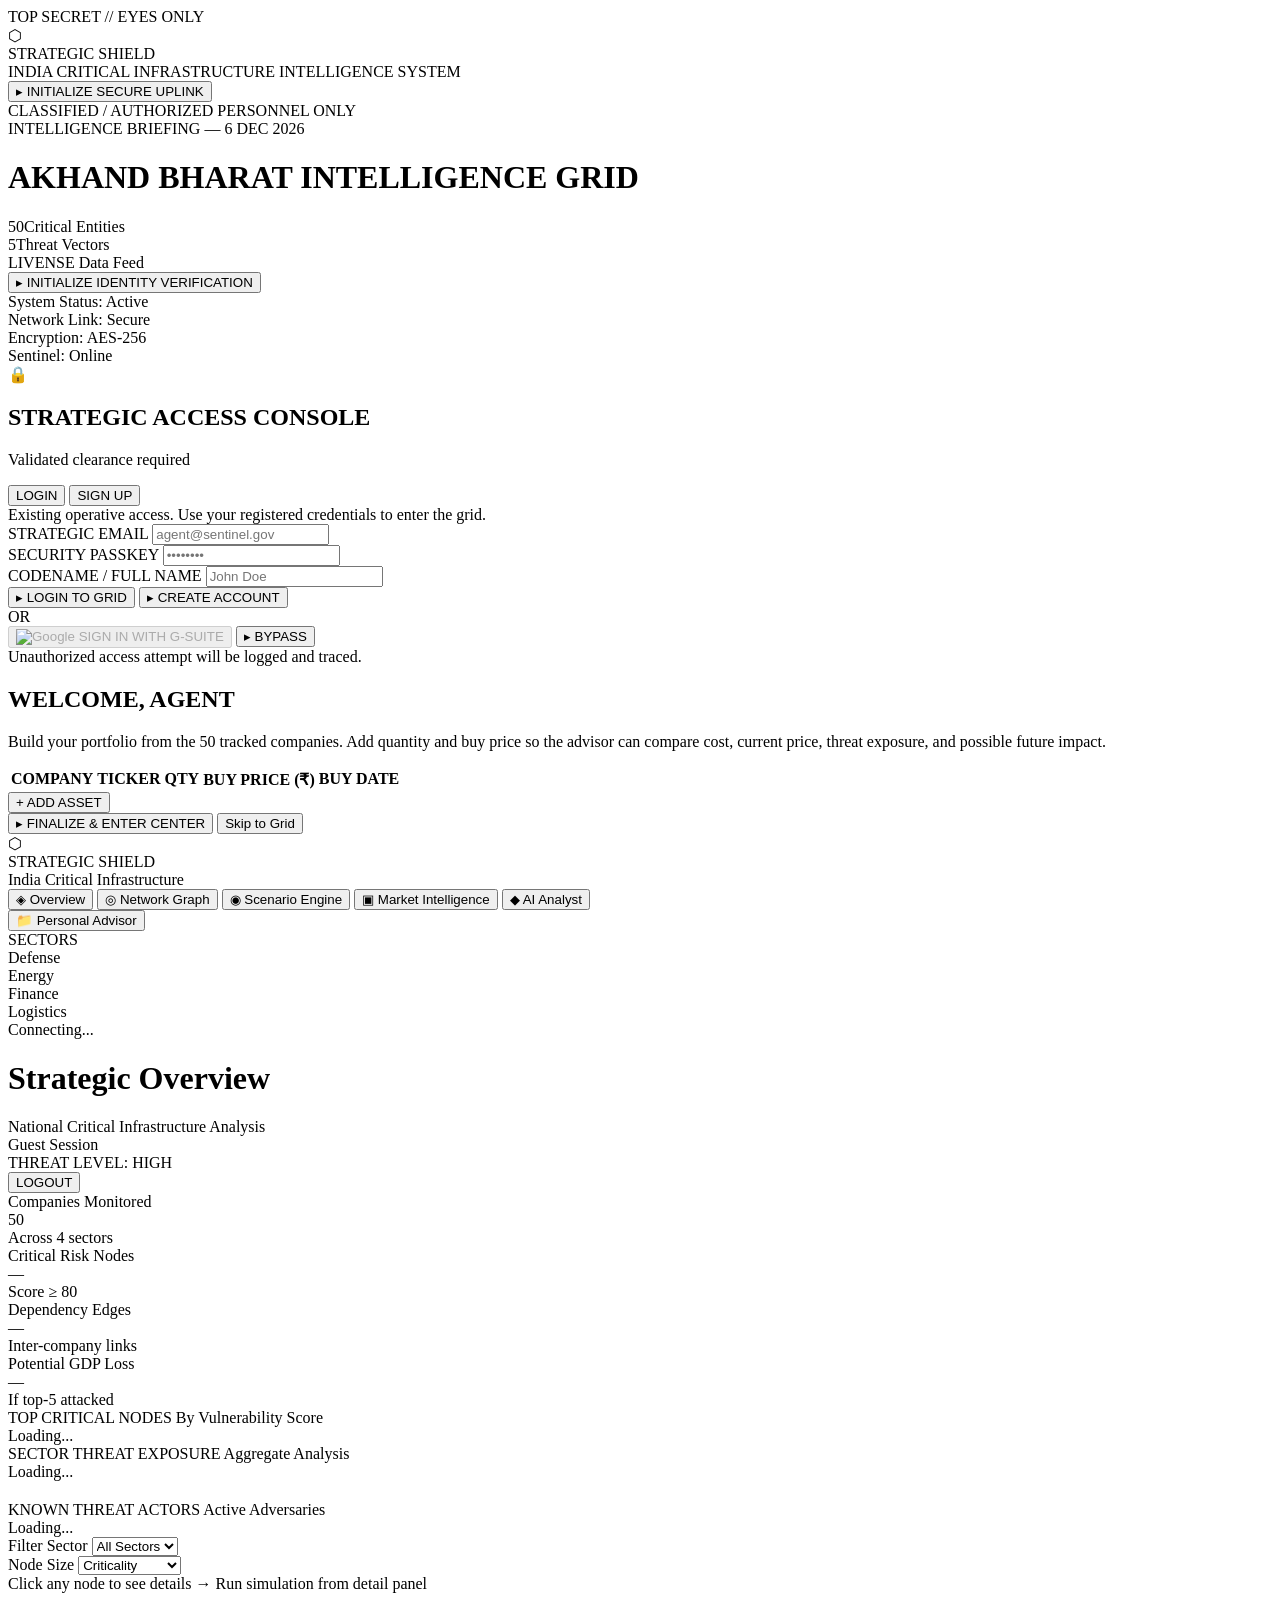
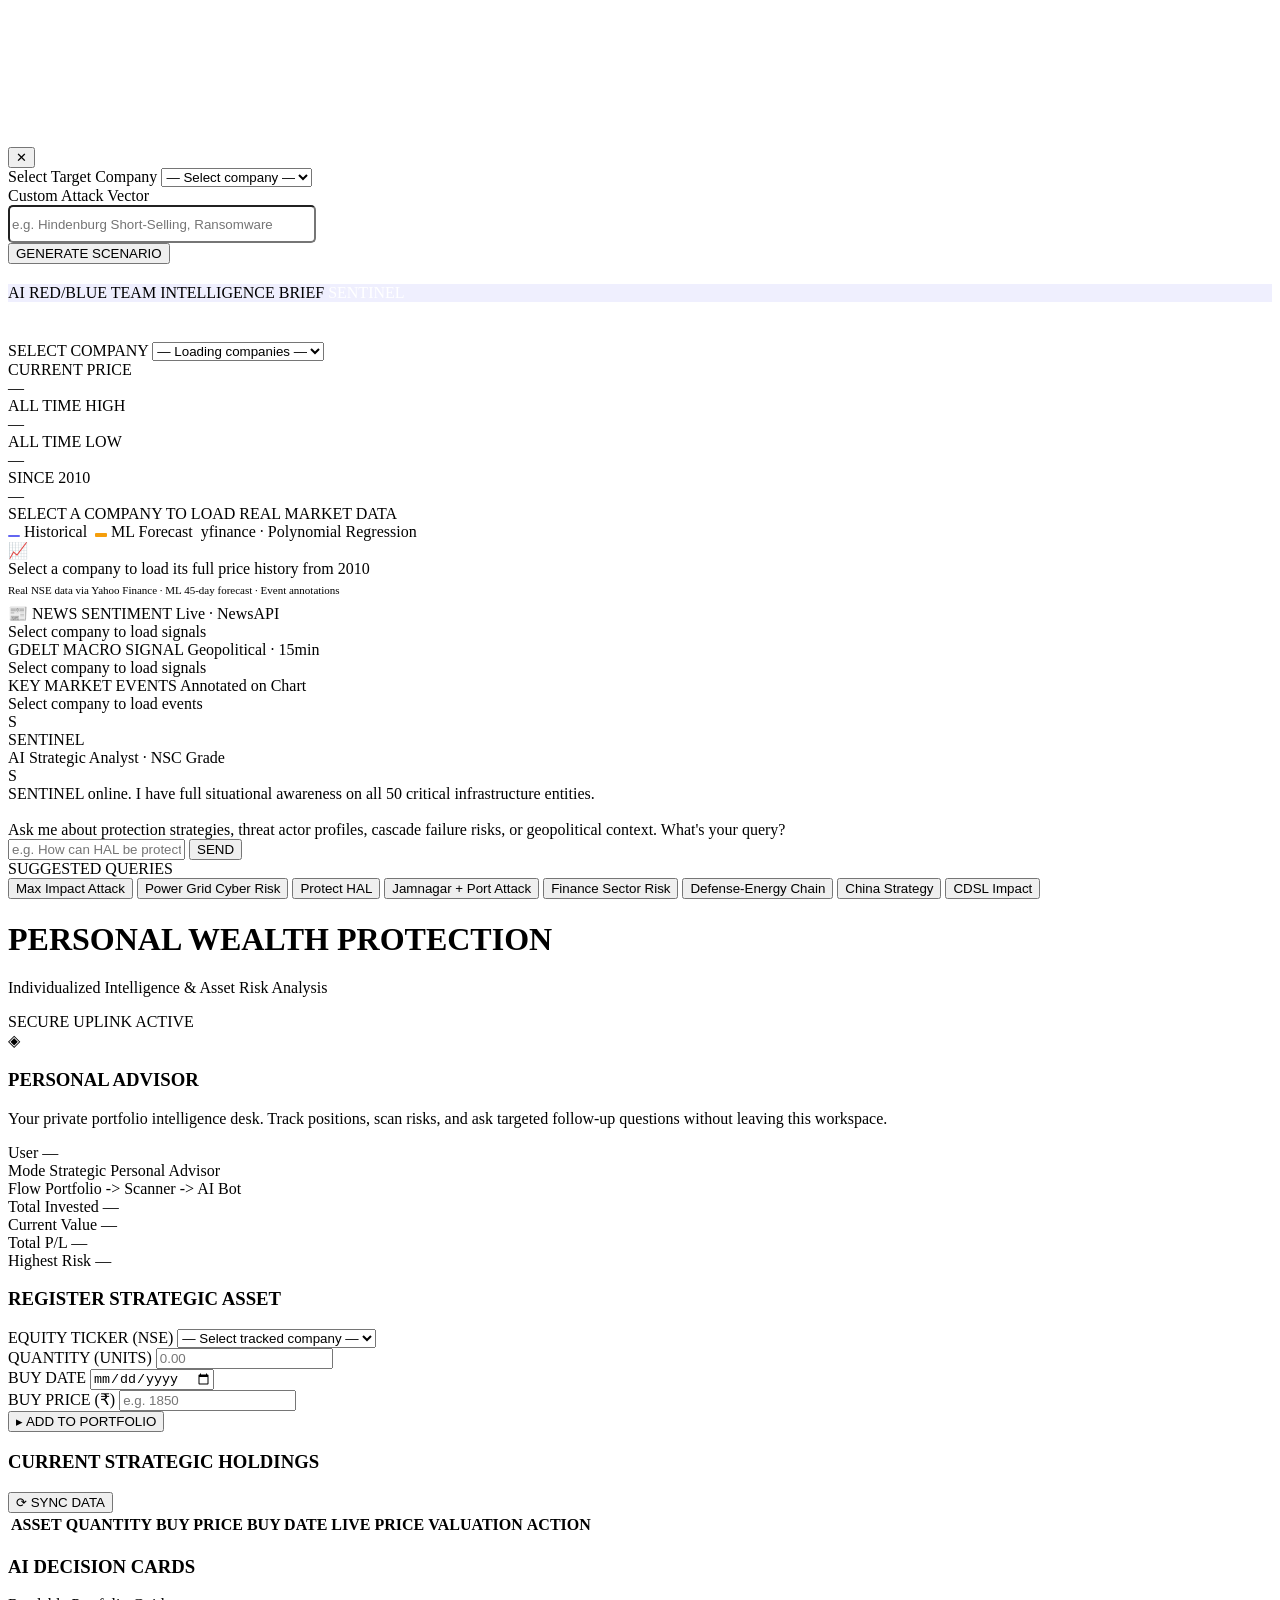
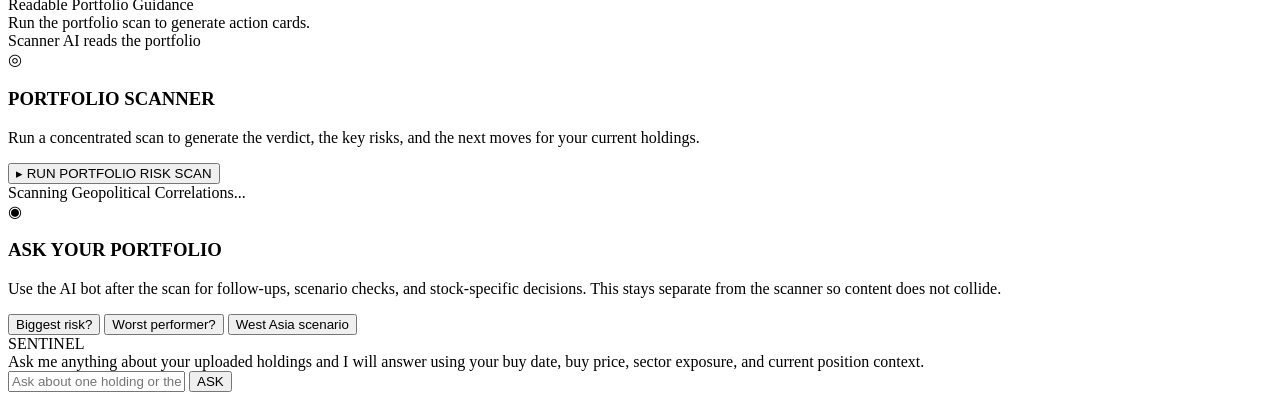
==== frontend/index.html @ 6773f40b "Personal advisor added" ====
<!DOCTYPE html>
<html lang="en">
<head>
  <meta charset="UTF-8" />
  <meta name="viewport" content="width=device-width, initial-scale=1.0" />
  <title>Strategic Shield — India's Critical Infrastructure Protection</title>
  <meta name="description" content="AI/ML platform analyzing India's 50 most critical companies — dependencies, threat vectors, and protection strategies." />
  <link rel="preconnect" href="https://fonts.googleapis.com" />
  <script src="https://d3js.org/d3.v7.min.js"></script>
  <script src="https://cdn.jsdelivr.net/npm/chart.js"></script>
  <script src="https://cdn.jsdelivr.net/npm/chartjs-plugin-annotation@3"></script>
  <script src="https://cdn.jsdelivr.net/npm/marked/marked.min.js"></script>
  <link rel="stylesheet" href="/static/css/style.css?v=2.0" />
  <link rel="stylesheet" href="/static/css/market.css?v=2.0" />
  <style>
    .event-pills { display: flex; flex-wrap: wrap; gap: 6px; padding: 8px 16px 0; }
    .event-pill { font-size: 10px; font-weight: 600; padding: 3px 8px; border-radius: 20px; border: 1px solid; letter-spacing: 0.3px; cursor: default; }
  </style>
</head>
<body class="splash-active">

  <!-- ================= PHASE 1: SPLASH SCREENS ================= -->
  
  <!-- Audio Context -->
  <audio id="bg-music" loop>
    <source src="/static/audio/ambient.mp3" type="audio/mpeg">
  </audio>

  <!-- Splash 1: The Gateway -->
  <div id="splash-1" class="splash-screen active">
    <div class="splash-bg" style="background-image: url('/static/img/secure_uplink.png');"></div>
    <div class="splash-overlay"></div>
    <div class="scanlines"></div>
    <div class="splash-content s1-content">
      <div class="s1-tag">TOP SECRET // EYES ONLY</div>
      <div class="s1-logo">⬡</div>
      <div class="cyber-title">STRATEGIC SHIELD</div>
      <div class="s1-sub">INDIA CRITICAL INFRASTRUCTURE INTELLIGENCE SYSTEM</div>
      <div class="s1-divider"></div>
      <button id="btn-enter" class="cyber-btn">▸ INITIALIZE SECURE UPLINK</button>
      <div class="s1-bottom">CLASSIFIED / AUTHORIZED PERSONNEL ONLY</div>
    </div>
  </div>

  <!-- Splash 2: Detailed Briefing (Akhand Bharat) -->
  <div id="splash-2" class="splash-screen">
    <div class="splash-bg" style="background-image: url('/static/img/akhand_bharat.png');"></div>
    <div class="splash-overlay heavy"></div>
    <div class="scanlines"></div>
    <div class="splash-content s2-content">
      <div class="s2-tag">INTELLIGENCE BRIEFING — <span id="brief-date"></span></div>
      <h1 class="glitch-text" data-text="AKHAND BHARAT INTELLIGENCE GRID">AKHAND BHARAT INTELLIGENCE GRID</h1>
      <div class="s2-divider"></div>
      <p class="typewriter" id="caption-1"></p>
      <p class="typewriter" id="caption-2" style="display:none;"></p>
      <p class="typewriter" id="caption-3" style="display:none;"></p>
      <div class="s2-stats hidden" id="s2-stats">
        <div class="s2-stat"><span class="s2-stat-val">50</span><span class="s2-stat-label">Critical Entities</span></div>
        <div class="s2-stat"><span class="s2-stat-val">5</span><span class="s2-stat-label">Threat Vectors</span></div>
        <div class="s2-stat"><span class="s2-stat-val">LIVE</span><span class="s2-stat-label">NSE Data Feed</span></div>
      </div>
      <button id="btn-to-auth" class="cyber-btn proceed-btn hidden">▸ INITIALIZE IDENTITY VERIFICATION</button>
    </div>
  </div>

  <!-- Splash 3: Strategic Access Console (Auth) -->
  <div id="splash-3" class="splash-screen">
    <div class="splash-bg"></div>
    <div class="splash-overlay auth-overlay"></div>
    <div class="scanlines"></div>
    <div class="splash-content auth-content">
      <div class="auth-box">
        <!-- Decorative Pips -->
        <div class="console-pip pip-tl">System Status: <span>Active</span></div>
        <div class="console-pip pip-tr">Network Link: <span>Secure</span></div>
        <div class="console-pip pip-bl">Encryption: <span>AES-256</span></div>
        <div class="console-pip pip-br">Sentinel: <span>Online</span></div>

        <div class="auth-header">
          <div class="auth-icon">🔒</div>
          <h2 id="auth-title">STRATEGIC ACCESS CONSOLE</h2>
          <p id="auth-subtitle">Validated Clearance Required</p>
        </div>
        
        <div class="auth-tabs">
          <button id="tab-login" class="active" onclick="toggleAuth('login')">LOGIN</button>
          <button id="tab-signup" onclick="toggleAuth('signup')">SIGN UP</button>
        </div>

        <div class="auth-form" id="auth-form-container">
          <div class="auth-mode-banner" id="auth-mode-banner">
            Existing operative access. Use your registered credentials to enter the grid.
          </div>

          <!-- Main Form -->
          <div class="input-group">
            <label>STRATEGIC EMAIL</label>
            <input type="email" id="auth-email" placeholder="agent@sentinel.gov">
          </div>

          <div class="auth-row">
            <div class="input-group">
              <label>SECURITY PASSKEY</label>
              <input type="password" id="auth-pass" placeholder="••••••••">
            </div>
            <div class="input-group hidden" id="name-group">
              <label>CODENAME / FULL NAME</label>
              <input type="text" id="auth-name" placeholder="John Doe">
            </div>
          </div>
          
          <!-- Primary Actions -->
          <div class="auth-actions">
            <button id="btn-verify" class="cyber-btn primary">▸ LOGIN TO GRID</button>
            <button id="btn-signup-console" class="cyber-btn primary hidden">▸ CREATE ACCOUNT</button>
          </div>
          
          <div class="auth-divider">
            <span>OR</span>
          </div>
          
          <!-- Secondary Actions -->
          <div class="auth-actions">
            <button id="btn-google-auth" class="google-btn">
              <img src="https://www.gstatic.com/images/branding/product/1x/gsa_512dp.png" alt="Google" style="width:18px;">
              SIGN IN WITH G-SUITE
            </button>
            <button id="btn-bypass" class="cyber-btn secondary">▸ BYPASS</button>
          </div>

          <div class="auth-status hidden" id="auth-status"></div>
        </div>
        
        <div class="auth-footer">
          Unauthorized access attempt will be logged and traced.
        </div>
      </div>
    </div>
  </div>

  <!-- Splash 4: Strategic Onboarding -->
  <div id="splash-4" class="splash-screen hidden">
    <div class="splash-bg" style="background-color: #05080a;"></div>
    <div class="splash-overlay onboarding-overlay"></div>
    <div class="scanlines"></div>
    <div class="splash-content onboarding-content">
      <div class="onboarding-box">
        <div class="onboarding-header">
          <h2 id="welcome-msg">WELCOME, AGENT</h2>
          <p>Build your portfolio from the 50 tracked companies. Add quantity and buy price so the advisor can compare cost, current price, threat exposure, and possible future impact.</p>
        </div>

        <div class="onboarding-body">
          <div class="onboarding-scroll">
            <table class="onboarding-table">
              <thead>
                <tr>
                  <th>COMPANY</th>
                  <th>TICKER</th>
                  <th>QTY</th>
                  <th>BUY PRICE (₹)</th>
                  <th>BUY DATE</th>
                  <th></th>
                </tr>
              </thead>
              <tbody id="onboarding-rows">
                <!-- Rows will be added via JS -->
              </tbody>
            </table>
          </div>
          <button class="add-row-btn" onclick="addOnboardingRow()">+ ADD ASSET</button>
        </div>

        <div class="onboarding-footer">
          <button id="btn-finish-onboarding" class="cyber-btn primary">▸ FINALIZE & ENTER CENTER</button>
          <button id="btn-skip-onboarding" class="text-link">Skip to Grid</button>
        </div>
      </div>
    </div>
  </div>

  <!-- ================= MAIN APPLICATION ================= -->
  <div id="main-app" class="hidden">
    <!-- Sidebar -->
    <aside class="sidebar">
      <div class="sidebar-brand">
        <div class="brand-icon">⬡</div>
        <div>
        <div class="brand-name">STRATEGIC SHIELD</div>
        <div class="brand-sub">India Critical Infrastructure</div>
      </div>
    </div>

    <nav class="sidebar-nav">
      <button class="nav-item active" data-view="overview">
        <span class="nav-icon">◈</span> Overview
      </button>
      <button class="nav-item" data-view="network">
        <span class="nav-icon">◎</span> Network Graph
      </button>
      <button class="nav-item" data-view="threat-sim">
        <span class="nav-icon">◉</span> Scenario Engine
      </button>
      <button class="nav-item" data-view="risk">
        <span class="nav-icon">▣</span> Market Intelligence
      </button>
      <button class="nav-item" data-view="analyst">
        <span class="nav-icon">◆</span> AI Analyst
      </button>
      <div class="nav-divider"></div>
      <button class="nav-item" data-view="portfolio">
        <span class="nav-icon">📁</span> Personal Advisor
      </button>
    </nav>

    <div class="sidebar-legend">
      <div class="legend-title">SECTORS</div>
      <div class="legend-item"><span class="dot defense"></span> Defense</div>
      <div class="legend-item"><span class="dot energy"></span> Energy</div>
      <div class="legend-item"><span class="dot finance"></span> Finance</div>
      <div class="legend-item"><span class="dot logistics"></span> Logistics</div>
    </div>

    <div class="sidebar-status">
      <div class="status-dot"></div>
      <span id="status-text">Connecting...</span>
    </div>
  </aside>

  <!-- Main Content -->
  <main class="main-content">
    <!-- Header -->
    <header class="top-bar">
      <div class="top-bar-left">
        <h1 id="view-title">Strategic Overview</h1>
        <span id="view-sub">National Critical Infrastructure Analysis</span>
      </div>
      <div class="top-bar-right">
        <div class="session-pill" id="session-pill">Guest Session</div>
        <div class="threat-level" id="threat-level-badge">
          <span class="pulse"></span> THREAT LEVEL: HIGH
        </div>
        <div class="timestamp" id="timestamp"></div>
        <button id="btn-logout" class="logout-btn hidden">LOGOUT</button>
      </div>
    </header>

    <!-- Views -->
    <div id="view-overview" class="view active">
      <!-- Stat Cards -->
      <div class="stat-grid">
        <div class="stat-card">
          <div class="stat-label">Companies Monitored</div>
          <div class="stat-value" id="stat-total">50</div>
          <div class="stat-sub">Across 4 sectors</div>
        </div>
        <div class="stat-card critical">
          <div class="stat-label">Critical Risk Nodes</div>
          <div class="stat-value" id="stat-critical">—</div>
          <div class="stat-sub">Score ≥ 80</div>
        </div>
        <div class="stat-card">
          <div class="stat-label">Dependency Edges</div>
          <div class="stat-value" id="stat-edges">—</div>
          <div class="stat-sub">Inter-company links</div>
        </div>
        <div class="stat-card">
          <div class="stat-label">Potential GDP Loss</div>
          <div class="stat-value" id="stat-gdp">—</div>
          <div class="stat-sub">If top-5 attacked</div>
        </div>
      </div>

      <!-- Two columns: top critical nodes + sector breakdown -->
      <div class="two-col">
        <div class="panel">
          <div class="panel-header">
            <span class="panel-title">TOP CRITICAL NODES</span>
            <span class="panel-tag">By Vulnerability Score</span>
          </div>
          <div class="panel-body" id="top-critical-list">
            <div class="loading">Loading...</div>
          </div>
        </div>
        <div class="panel">
          <div class="panel-header">
            <span class="panel-title">SECTOR THREAT EXPOSURE</span>
            <span class="panel-tag">Aggregate Analysis</span>
          </div>
          <div class="panel-body" id="sector-breakdown">
            <div class="loading">Loading...</div>
          </div>
        </div>
      </div>

      <!-- Threat actors -->
      <div class="panel" style="margin-top:20px">
        <div class="panel-header">
          <span class="panel-title">KNOWN THREAT ACTORS</span>
          <span class="panel-tag">Active Adversaries</span>
        </div>
        <div class="panel-body" id="threat-actors-list">
          <div class="loading">Loading...</div>
        </div>
      </div>
    </div>

    <!-- NETWORK GRAPH VIEW -->
    <div id="view-network" class="view">
      <div class="graph-controls">
        <div class="control-group">
          <label>Filter Sector</label>
          <select id="sector-filter">
            <option value="all">All Sectors</option>
            <option value="defense">Defense</option>
            <option value="energy">Energy</option>
            <option value="finance">Finance</option>
            <option value="logistics">Logistics</option>
          </select>
        </div>
        <div class="control-group">
          <label>Node Size</label>
          <select id="node-size-by">
            <option value="criticality">Criticality</option>
            <option value="vulnerability_score">Vulnerability</option>
            <option value="betweenness">Betweenness</option>
          </select>
        </div>
        <div class="graph-hint">Click any node to see details → Run simulation from detail panel</div>
      </div>
      <div class="graph-container">
        <svg id="network-graph"></svg>
        <div id="node-detail-panel" class="detail-panel hidden">
          <button class="close-panel" id="close-detail">✕</button>
          <div id="detail-content"></div>
        </div>
      </div>
    </div>

    <!-- SCENARIO ENGINE VIEW -->
    <div id="view-threat-sim" class="view">
      <div class="sim-controls">
        <div class="control-group">
          <label>Select Target Company</label>
          <select id="sim-target">
            <option value="">— Select company —</option>
          </select>
        </div>
        <div class="control-group" style="width: 300px;">
          <label>Custom Attack Vector</label>
          <input type="text" id="sim-vector" placeholder="e.g. Hindenburg Short-Selling, Ransomware" class="chat-input" style="width: 100%; border-radius: 5px; height: 32px;" />
        </div>
        <button class="btn-primary" id="run-sim-btn">GENERATE SCENARIO</button>
      </div>
      <div id="sim-results" class="sim-results hidden">
        <div id="sim-summary-cards" class="stat-grid" style="grid-template-columns: repeat(3, 1fr);"></div>
        <div id="sim-panel" class="panel" style="margin-top:20px; border-color: var(--accent); overflow: visible;">
          <div class="panel-header" style="background: rgba(99, 102, 241, 0.1);">
            <span class="panel-title" style="color: var(--accent);">AI RED/BLUE TEAM INTELLIGENCE BRIEF</span>
            <span class="panel-tag" style="background: var(--accent); color: white;">SENTINEL</span>
          </div>
          <div class="panel-body" id="sim-intelligence" style="font-size: 13px; line-height: 1.8; color: var(--text-dim); padding: 20px; max-height: none !important; overflow: visible !important;">
          </div>
        </div>
      </div>
    </div>

    <!-- MARKET INTELLIGENCE VIEW -->
    <div id="view-risk" class="view market-view">
      <!-- Top Controls Bar -->
      <div class="market-controls">
        <div class="control-group">
          <label>SELECT COMPANY</label>
          <select id="market-company-select">
            <option value="">— Loading companies —</option>
          </select>
        </div>
        <div class="market-kpis" id="market-kpis">
          <div class="kpi-item">
            <div class="kpi-label">CURRENT PRICE</div>
            <div class="kpi-value" id="kpi-price">—</div>
          </div>
          <div class="kpi-item">
            <div class="kpi-label">ALL TIME HIGH</div>
            <div class="kpi-value" id="kpi-ath" style="color: var(--low)">—</div>
          </div>
          <div class="kpi-item">
            <div class="kpi-label">ALL TIME LOW</div>
            <div class="kpi-value" id="kpi-atl" style="color: var(--critical)">—</div>
          </div>
          <div class="kpi-item">
            <div class="kpi-label">SINCE 2010</div>
            <div class="kpi-value" id="kpi-growth">—</div>
          </div>
        </div>
      </div>

      <!-- Main Layout: Chart (left) + Signals (right) -->
      <div class="market-layout">
        <!-- Chart Panel -->
        <div class="panel market-chart-panel">
          <div class="panel-header">
            <span class="panel-title" id="chart-title">SELECT A COMPANY TO LOAD REAL MARKET DATA</span>
            <div style="display:flex;gap:8px;align-items:center">
              <span class="chart-legend-item"><span style="background:#6366f1;width:12px;height:2px;display:inline-block;border-radius:1px"></span> Historical</span>
              <span class="chart-legend-item"><span style="background:#f59e0b;width:12px;height:2px;display:inline-block;border-radius:1px;border-top:2px dashed #f59e0b"></span> ML Forecast</span>
              <span class="panel-tag">yfinance · Polynomial Regression</span>
            </div>
          </div>
          <div class="market-chart-body">
            <div id="market-loading" class="market-placeholder">
              <div class="placeholder-icon">📈</div>
              <div>Select a company to load its full price history from 2010</div>
              <div style="font-size:11px;color:var(--text-muted);margin-top:6px">Real NSE data via Yahoo Finance · ML 45-day forecast · Event annotations</div>
            </div>
            <canvas id="marketChart" style="display:none; width:100%; height:100%;"></canvas>
            <!-- Event annotation pills (rendered dynamically) -->
            <div id="event-pills" class="event-pills"></div>
          </div>
        </div>

        <!-- Signals Panel -->
        <div class="signals-panel">
          <!-- Twitter Sentiment -->
          <div class="panel signal-card">
            <div class="panel-header">
              <span class="panel-title">📰 NEWS SENTIMENT</span>
              <span class="panel-tag" id="twitter-tag">Live · NewsAPI</span>
            </div>
            <div class="panel-body" id="twitter-panel">
              <div class="loading">Select company to load signals</div>
            </div>
          </div>

          <!-- GDELT Macro Signal -->
          <div class="panel signal-card">
            <div class="panel-header">
              <span class="panel-title">GDELT MACRO SIGNAL</span>
              <span class="panel-tag">Geopolitical · 15min</span>
            </div>
            <div class="panel-body" id="gdelt-panel">
              <div class="loading">Select company to load signals</div>
            </div>
          </div>

          <!-- Key Events -->
          <div class="panel signal-card">
            <div class="panel-header">
              <span class="panel-title">KEY MARKET EVENTS</span>
              <span class="panel-tag">Annotated on Chart</span>
            </div>
            <div class="panel-body" id="events-panel">
              <div class="loading">Select company to load events</div>
            </div>
          </div>
        </div>
      </div>
    </div>


    <!-- AI ANALYST VIEW -->
    <div id="view-analyst" class="view">
      <div class="analyst-layout">
        <div class="chat-container">
          <div class="chat-header">
            <div class="sentinel-badge">
              <div class="sentinel-icon">S</div>
              <div>
                <div class="sentinel-name">SENTINEL</div>
                <div class="sentinel-role">AI Strategic Analyst · NSC Grade</div>
              </div>
            </div>
          </div>
          <div class="chat-messages" id="chat-messages">
            <div class="msg-sentinel">
              <div class="msg-avatar">S</div>
              <div class="msg-bubble">
                SENTINEL online. I have full situational awareness on all 50 critical infrastructure entities.<br><br>
                Ask me about protection strategies, threat actor profiles, cascade failure risks, or geopolitical context. What's your query?
              </div>
            </div>
          </div>
          <div class="chat-input-row">
            <input type="text" id="chat-input" class="chat-input" placeholder="e.g. How can HAL be protected from Chinese cyber attacks?" />
            <button class="btn-primary" id="send-btn">SEND</button>
          </div>
        </div>
        <div class="quick-queries">
          <div class="qq-title">SUGGESTED QUERIES</div>
          <button class="qq-btn" data-q="Which 3 companies, if attacked simultaneously, would cause maximum damage to India?">Max Impact Attack</button>
          <button class="qq-btn" data-q="What are the cyber vulnerabilities in India's power grid companies?">Power Grid Cyber Risk</button>
          <button class="qq-btn" data-q="How can HAL.NS be protected from Chinese supply-chain attacks?">Protect HAL</button>
          <button class="qq-btn" data-q="What happens if Pakistan simultaneously attacks Reliance Jamnagar and Mumbai Port?">Jamnagar + Port Attack</button>
          <button class="qq-btn" data-q="Which financial companies are most vulnerable to coordinated cyber attacks?">Finance Sector Risk</button>
          <button class="qq-btn" data-q="Explain the defense-energy dependency chain and its strategic weaknesses">Defense-Energy Chain</button>
          <button class="qq-btn" data-q="What is China's most likely attack strategy against India's critical infrastructure?">China Strategy</button>
          <button class="qq-btn" data-q="How does loss of CDSL affect India's economy?">CDSL Impact</button>
        </div>
      </div>
    </div>

    <!-- PERSONAL PORTFOLIO VIEW -->
    <div id="view-portfolio" class="view">
      <div class="portfolio-layout">
        <div class="view-header">
          <div>
            <h1 class="view-title">PERSONAL WEALTH PROTECTION</h1>
            <p class="view-subtitle">Individualized Intelligence & Asset Risk Analysis</p>
          </div>
          <div class="auth-status-chip" id="portfolio-auth-status">
            <span class="pulse-dot"></span> SECURE UPLINK ACTIVE
          </div>
        </div>

        <div class="portfolio-workspace">
          <aside class="portfolio-identity">
            <div class="portfolio-card advisor-identity-card">
              <div class="advisor-header">
                <div class="advisor-icon">◈</div>
                <h3>PERSONAL ADVISOR</h3>
              </div>
              <p class="advisor-side-copy">Your private portfolio intelligence desk. Track positions, scan risks, and ask targeted follow-up questions without leaving this workspace.</p>
              <div class="identity-stat-list">
                <div class="identity-stat">
                  <span class="identity-label">User</span>
                  <span class="identity-value" id="portfolio-user-name">—</span>
                </div>
                <div class="identity-stat">
                  <span class="identity-label">Mode</span>
                  <span class="identity-value">Strategic Personal Advisor</span>
                </div>
                <div class="identity-stat">
                  <span class="identity-label">Flow</span>
                  <span class="identity-value">Portfolio -> Scanner -> AI Bot</span>
                </div>
              </div>
            </div>
          </aside>

          <section class="portfolio-main">
            <div class="portfolio-summary-grid" id="portfolio-summary-grid">
              <div class="summary-tile">
                <span class="summary-label">Total Invested</span>
                <span class="summary-value" id="summary-invested">—</span>
              </div>
              <div class="summary-tile">
                <span class="summary-label">Current Value</span>
                <span class="summary-value" id="summary-current">—</span>
              </div>
              <div class="summary-tile">
                <span class="summary-label">Total P/L</span>
                <span class="summary-value" id="summary-pnl">—</span>
              </div>
              <div class="summary-tile">
                <span class="summary-label">Highest Risk</span>
                <span class="summary-value" id="summary-risk">—</span>
              </div>
            </div>

            <!-- Add Asset Form -->
            <div class="portfolio-card add-asset-card">
              <h3>REGISTER STRATEGIC ASSET</h3>
              <div class="add-asset-form">
                <div class="input-row">
                  <div class="input-group">
                    <label>EQUITY TICKER (NSE)</label>
                    <select id="port-ticker">
                      <option value="">— Select tracked company —</option>
                    </select>
                  </div>
                  <div class="input-group">
                    <label>QUANTITY (UNITS)</label>
                    <input type="number" id="port-qty" placeholder="0.00">
                  </div>
                </div>
                <div class="input-row input-row-single">
                  <div class="input-group">
                    <label>BUY DATE</label>
                    <input type="date" id="port-buy-date">
                  </div>
                </div>
                <div class="input-row input-row-single">
                  <div class="input-group">
                    <label>BUY PRICE (₹)</label>
                    <input type="number" id="port-buy-price" placeholder="e.g. 1850">
                  </div>
                </div>
                <button id="btn-add-to-port" class="cyber-btn primary-small">▸ ADD TO PORTFOLIO</button>
              </div>
            </div>

            <!-- Holdings Table -->
            <div class="portfolio-card holdings-card">
              <div class="card-header">
                <h3>CURRENT STRATEGIC HOLDINGS</h3>
                <button id="btn-refresh-port" class="refresh-link">⟳ SYNC DATA</button>
              </div>
              <div class="holdings-table-wrapper">
                <table id="holdings-table">
                  <thead>
                    <tr>
                      <th>ASSET</th>
                      <th>QUANTITY</th>
                      <th>BUY PRICE</th>
                      <th>BUY DATE</th>
                      <th>LIVE PRICE</th>
                      <th>VALUATION</th>
                      <th>ACTION</th>
                    </tr>
                  </thead>
                  <tbody id="holdings-body">
                    <!-- Dynamic -->
                  </tbody>
                </table>
              </div>
            </div>

            <div class="portfolio-card holdings-card">
              <div class="card-header">
                <h3>AI DECISION CARDS</h3>
                <span class="panel-tag">Readable Portfolio Guidance</span>
              </div>
              <div id="portfolio-decision-cards" class="decision-card-grid">
                <div class="loading">Run the portfolio scan to generate action cards.</div>
              </div>
            </div>
          </section>

          <aside class="portfolio-scanner">
            <div class="advisor-card scanner-card">
              <div class="scanner-topline">
                <span class="summary-label">Scanner</span>
                <span class="panel-tag">AI reads the portfolio</span>
              </div>
              <div class="advisor-header">
                <div class="advisor-icon">◎</div>
                <h3>PORTFOLIO SCANNER</h3>
              </div>
              <p class="advisor-side-copy">Run a concentrated scan to generate the verdict, the key risks, and the next moves for your current holdings.</p>
              <button id="btn-run-advisor" class="cyber-btn advisor-btn">▸ RUN PORTFOLIO RISK SCAN</button>
              <div id="advisor-result-container" class="advisor-results hidden">
                <div class="advisor-loading">
                  <div class="spinner"></div>
                  <span>Scanning Geopolitical Correlations...</span>
                </div>
                <div id="advisor-text" class="advisor-text"></div>
              </div>
            </div>
          </aside>
        </div>

        <div class="portfolio-bot-row">
          <div class="advisor-card portfolio-chat-card">
            <div class="advisor-header">
              <div class="advisor-icon">◉</div>
              <h3>ASK YOUR PORTFOLIO</h3>
            </div>
            <p class="advisor-side-copy">Use the AI bot after the scan for follow-ups, scenario checks, and stock-specific decisions. This stays separate from the scanner so content does not collide.</p>
            <div class="portfolio-chat-quick">
              <button class="portfolio-chat-prompt" data-prompt="Which holding is my biggest risk right now?">Biggest risk?</button>
              <button class="portfolio-chat-prompt" data-prompt="Should I hold or reduce my worst performer?">Worst performer?</button>
              <button class="portfolio-chat-prompt" data-prompt="If West Asia escalates, what changes in this portfolio?">West Asia scenario</button>
            </div>
            <div id="portfolio-chat-messages" class="portfolio-chat-messages">
              <div class="portfolio-chat-msg assistant">
                <div class="portfolio-chat-role">SENTINEL</div>
                <div class="portfolio-chat-bubble">Ask me anything about your uploaded holdings and I will answer using your buy date, buy price, sector exposure, and current position context.</div>
              </div>
            </div>
            <div class="portfolio-chat-input-row">
              <input type="text" id="portfolio-chat-input" class="chat-input" placeholder="Ask about one holding or the whole portfolio">
              <button id="portfolio-chat-send" class="btn-primary">ASK</button>
            </div>
          </div>
        </div>
      </div>
    </div>
  </main>
</div>

  <!-- =========================================================
       PHASE 1: ISOLATED SPLASH LOGIC
       This runs in its own script tag so it is NEVER blocked by
       errors in main.js, graph.js, chat.js, or market.js.
  ========================================================= -->
  <script>
  (function() {
    "use strict";

    // Set date in briefing screen
    var now = new Date();
    var months = ['JAN','FEB','MAR','APR','MAY','JUN','JUL','AUG','SEP','OCT','NOV','DEC'];
    var dateStr = now.getDate() + ' ' + months[now.getMonth()] + ' ' + now.getFullYear();
    var briefDate = document.getElementById('brief-date');
    if (briefDate) briefDate.textContent = dateStr;
    var hasSavedSession = !!localStorage.getItem('sentinel_token') ||
      localStorage.getItem('sentinel_guest') === 'true' ||
      new URLSearchParams(window.location.search).has('auth_token');

    // Fade in Screen 1
    var s1 = document.getElementById('splash-1');
    if (hasSavedSession && s1) {
      s1.classList.remove('active');
      s1.style.display = 'none';
    }
    if (!hasSavedSession) {
      setTimeout(function() { if (s1) s1.classList.add('active'); }, 80);
    }

    function typeWriter(elementId, text, speed, callback) {
      var i = 0;
      var el = document.getElementById(elementId);
      if (!el) { if (callback) callback(); return; }
      el.textContent = '';
      function tick() {
        if (i < text.length) {
          el.textContent += text[i];
          i++;
          setTimeout(tick, speed);
        } else if (callback) {
          setTimeout(callback, 400);
        }
      }
      tick();
    }

    // ENTER button
    var btnEnter = document.getElementById('btn-enter');
    if (btnEnter) {
      btnEnter.addEventListener('click', function() {
        var s2 = document.getElementById('splash-2');

        // Fade out Screen 1
        s1.classList.remove('active');
        s1.classList.add('fade-out');

        // Try audio
        if (window.sentinelAudio) {
          window.sentinelAudio.init();
          window.sentinelAudio.startAmbient();
          window.sentinelAudio.playTactical(600, 0.2);
        }
        
        var music = document.getElementById('bg-music');
        if (music) { music.volume = 0.45; music.play().catch(function(){}); }

        setTimeout(function() {
          s1.style.display = 'none';
          if (s2) s2.classList.add('active');

          var captions = [
            "Monitoring 50 critical entities across Defense, Energy, Finance, and Logistics.",
            "Real-time NSE data feeds. Live geopolitical threat mapping. AI scenario simulation.",
            "SENTINEL — AI Analyst with full 2026 situational awareness — standing by."
          ];

          setTimeout(function() {
            typeWriter('caption-1', captions[0], 32, function() {
              var c2 = document.getElementById('caption-2');
              if (c2) c2.style.display = 'block';
              typeWriter('caption-2', captions[1], 32, function() {
                var c3 = document.getElementById('caption-3');
                if (c3) c3.style.display = 'block';
                typeWriter('caption-3', captions[2], 32, function() {
                  var stats = document.getElementById('s2-stats');
                  if (stats) stats.classList.remove('hidden');
                  setTimeout(function() {
                    var btnToAuth = document.getElementById('btn-to-auth');
                    if (btnToAuth) btnToAuth.classList.remove('hidden');
                  }, 500);
                });
              });
            });
          }, 500);
        }, 900);
      });
    }

    // TO AUTH button (from Screen 2)
    var btnToAuth = document.getElementById('btn-to-auth');
    if (btnToAuth) {
      btnToAuth.addEventListener('click', function() {
        var s2 = document.getElementById('splash-2');
        var s3 = document.getElementById('splash-3');
        if (s2) s2.classList.remove('active');
        if (s2) s2.classList.add('fade-out');
        setTimeout(function() {
          if (s2) s2.style.display = 'none';
          if (s3) s3.classList.add('active');
        }, 1000);
      });
    }

    (function() {
      // STATE
      var isSignup = false;
      var authInFlight = false;

      // SELECTORS
      var splash3 = document.getElementById('splash-3');
      var splash4 = document.getElementById('splash-4');
      var mainApp = document.getElementById('main-app');
      var btnVerify = document.getElementById('btn-verify');
      var btnSignupConsole = document.getElementById('btn-signup-console');
      var btnGoogle = document.getElementById('btn-google-auth');
      var btnBypass = document.getElementById('btn-bypass');
      var onboardingBody = document.getElementById('onboarding-rows');
      var authStatus = document.getElementById('auth-status');
      var authModeBanner = document.getElementById('auth-mode-banner');
      var authSubtitle = document.getElementById('auth-subtitle');
      var nameGroup = document.getElementById('name-group');
      var onboardingCompanies = [];
      var authInputs = [
        document.getElementById('auth-email'),
        document.getElementById('auth-pass'),
        document.getElementById('auth-name')
      ];

      function hideIntroSplashes() {
        ['splash-1', 'splash-2', 'splash-3'].forEach(function(id) {
          var el = document.getElementById(id);
          if (!el) return;
          el.classList.remove('active', 'fade-out');
          el.style.display = 'none';
        });
      }

      function setAuthStatus(message, kind) {
        if (!authStatus) return;
        if (!message) {
          authStatus.classList.add('hidden');
          authStatus.textContent = '';
          authStatus.dataset.kind = '';
          return;
        }
        authStatus.textContent = message;
        authStatus.dataset.kind = kind || 'info';
        authStatus.classList.remove('hidden');
      }

      function setAuthBusy(busy, label) {
        authInFlight = busy;
        [btnVerify, btnSignupConsole, btnGoogle, btnBypass].forEach(function(btn) {
          if (btn) btn.disabled = busy;
        });
        if (btnVerify && !isSignup) btnVerify.textContent = busy ? (label || 'VERIFYING...') : '▸ LOGIN TO GRID';
        if (btnSignupConsole && isSignup) btnSignupConsole.textContent = busy ? (label || 'REGISTERING...') : '▸ CREATE ACCOUNT';
      }

      function resetAuthFields() {
        authInputs.forEach(function(input) {
          if (input) input.classList.remove('field-error');
        });
      }

      function markFieldError(input) {
        if (input) input.classList.add('field-error');
      }

      async function parseAuthResponse(res) {
        var contentType = res.headers.get('content-type') || '';
        if (contentType.indexOf('application/json') !== -1) {
          return await res.json();
        }
        return { detail: await res.text() };
      }

      async function ensureOnboardingCompanies() {
        if (onboardingCompanies.length) return onboardingCompanies;
        var res = await fetch('/api/companies');
        var data = await parseAuthResponse(res);
        onboardingCompanies = (data.companies || []).slice().sort(function(a, b) {
          return a.name.localeCompare(b.name);
        });
        return onboardingCompanies;
      }

      function getOnboardingSelectOptions() {
        return onboardingCompanies.map(function(company) {
          return '<option value="' + company.ticker + '" data-name="' + company.name + '" data-sector="' + company.sector + '">' +
            company.name + ' (' + company.ticker + ')' +
          '</option>';
        }).join('');
      }

      function syncTickerPreview(row) {
        var select = row.querySelector('.onboard-company');
        var tickerPreview = row.querySelector('.onboard-ticker-preview');
        if (!select || !tickerPreview) return;
        tickerPreview.textContent = select.value || '—';
      }

      function updateAccessVisibility() {
        var portfolioNav = document.querySelector('.nav-item[data-view="portfolio"]');
        var loggedIn = !!localStorage.getItem('sentinel_token');
        if (portfolioNav) {
          portfolioNav.classList.toggle('hidden', !loggedIn);
        }
      }

      function setAuthMode(mode) {
        isSignup = (mode === 'signup');
        document.getElementById('tab-login').classList.toggle('active', !isSignup);
        document.getElementById('tab-signup').classList.toggle('active', isSignup);
        btnVerify.classList.toggle('hidden', isSignup);
        btnSignupConsole.classList.toggle('hidden', !isSignup);
        nameGroup.classList.toggle('hidden', !isSignup);
        authSubtitle.innerText = isSignup ? 'Register clearance before entering the strategic grid' : 'Validated clearance required';
        document.getElementById('auth-title').innerText = isSignup ? 'NEW CLEARANCE REGISTRATION' : 'STRATEGIC ACCESS CONSOLE';
        authModeBanner.innerText = isSignup
          ? 'Create your operator identity first. Your codename is used in the personal advisor and onboarding flow.'
          : 'Existing operative access. Use your registered credentials to enter the grid.';
        document.getElementById('auth-pass').placeholder = isSignup ? 'Create a secure passkey' : '••••••••';
        setAuthStatus('');
        resetAuthFields();
      }

      // UI HELPERS
      window.toggleAuth = function(mode) {
        setAuthMode(mode);
      };

      // AUTH ACTIONS
      async function handleAuth(signupMode) {
        if (authInFlight) return;
        var email = document.getElementById('auth-email').value;
        var pass = document.getElementById('auth-pass').value;
        var name = document.getElementById('auth-name').value;
        resetAuthFields();
        setAuthStatus('');

        if (!email) {
          markFieldError(document.getElementById('auth-email'));
          setAuthStatus('Strategic email is required.', 'error');
          return;
        }

        if (!pass) {
          markFieldError(document.getElementById('auth-pass'));
          setAuthStatus('Security passkey is required.', 'error');
          return;
        }

        if (signupMode && !name.trim()) {
          markFieldError(document.getElementById('auth-name'));
          setAuthStatus('Full name or codename is required for signup.', 'error');
          return;
        }

        var url = signupMode ? '/api/auth/signup' : '/api/auth/login';
        var headers = { 'Content-Type': signupMode ? 'application/json' : 'application/x-www-form-urlencoded' };
        var body = signupMode ? 
          JSON.stringify({ email: email.trim(), password: pass, full_name: name.trim() }) :
          new URLSearchParams({ username: email, password: pass });

        try {
          setAuthBusy(true, signupMode ? 'REGISTERING...' : 'VERIFYING...');
          var res = await fetch(url, { method: 'POST', headers: headers, body: body });
          var data = await parseAuthResponse(res);
          if (data.access_token) {
            localStorage.setItem('sentinel_token', data.access_token);
            localStorage.removeItem('sentinel_guest');
            localStorage.setItem('sentinel_user_name', (name || email.split('@')[0]).trim());
            setAuthStatus(signupMode ? 'Clearance created. Initializing onboarding...' : 'Identity verified. Initializing onboarding...', 'success');
            if (signupMode) {
              localStorage.removeItem('sentinel_onboarding_complete');
              showOnboarding((name || email.split('@')[0]).trim());
            } else {
              if (localStorage.getItem('sentinel_onboarding_complete') === 'true') {
                enterMainApp();
              } else {
                showOnboarding((name || email.split('@')[0]).trim());
              }
            }
          } else {
            setAuthStatus(data.detail || 'Access denied.', 'error');
          }
        } catch (e) {
          setAuthStatus('Uplink failure. Please retry in a few seconds.', 'error');
        } finally {
          setAuthBusy(false);
        }
      }

      btnVerify.addEventListener('click', function() { handleAuth(false); });
      if (btnSignupConsole) {
        btnSignupConsole.addEventListener('click', function() { handleAuth(true); });
      }

      if (btnGoogle) {
          btnGoogle.addEventListener('click', function() {
            if (authInFlight) return;
            if (btnGoogle.disabled) {
              setAuthStatus('Google sign-in is not configured on this system yet.', 'info');
              return;
            }
            window.location.href = '/api/auth/google/login'; 
          });
      }

      btnBypass.addEventListener('click', function() {
        localStorage.setItem('sentinel_guest', 'true');
        localStorage.removeItem('sentinel_token');
        localStorage.removeItem('sentinel_onboarding_complete');
        localStorage.setItem('sentinel_user_name', 'Guest');
        enterMainApp();
      });

      // ONBOARDING LOGIC
      async function showOnboarding(name) {
        hideIntroSplashes();
        document.getElementById('welcome-msg').innerText = 'WELCOME, ' + name.toUpperCase();
        onboardingBody.innerHTML = '';
        try {
          await ensureOnboardingCompanies();
        } catch (err) {
          setAuthStatus('Failed to load tracked companies for onboarding.', 'error');
          return;
        }
        if (splash3) {
            splash3.classList.remove('active');
            splash3.classList.add('fade-out');
        }
        // Match the 1.2s transition in CSS
        setTimeout(function() {
          if (splash3) splash3.style.display = 'none';
          if (splash4) {
              splash4.classList.remove('hidden');
              splash4.style.display = 'flex'; // Force display flex for splash screen
              setTimeout(() => splash4.classList.add('active'), 10);
              addOnboardingRow();
          }
        }, 1200);
      }

      window.addOnboardingRow = function() {
        var tr = document.createElement('tr');
        tr.innerHTML = '<td><select class="onboard-company"><option value="">Select company</option>' + getOnboardingSelectOptions() + '</select></td>' +
                     '<td class="onboard-ticker-preview">—</td>' +
                     '<td><input type="number" placeholder="10" class="onboard-qty"></td>' +
                     '<td><input type="number" placeholder="2500" class="onboard-price"></td>' +
                     '<td><input type="date" class="onboard-date"></td>' +
                     '<td><button class="remove-row" onclick="this.parentElement.parentElement.remove()">✕</button></td>';
        var select = tr.querySelector('.onboard-company');
        if (select) {
          select.addEventListener('change', function() {
            syncTickerPreview(tr);
          });
        }
        onboardingBody.appendChild(tr);
      };

      document.getElementById('btn-finish-onboarding').addEventListener('click', async function() {
        var rows = document.querySelectorAll('#onboarding-rows tr');
        var items = [];
        rows.forEach(function(r) {
          var ticker = r.querySelector('.onboard-company').value;
          var qty = r.querySelector('.onboard-qty').value;
          var price = r.querySelector('.onboard-price').value;
          var buyDate = r.querySelector('.onboard-date').value;
          if (ticker && qty) {
            items.push({
              ticker: ticker,
              quantity: parseFloat(qty),
              purchase_price: parseFloat(price) || 0,
              purchase_date: buyDate || null
            });
          }
        });

        if (items.length > 0 && localStorage.getItem('sentinel_token')) {
          await fetch('/api/portfolio/bulk', {
            method: 'POST',
            headers: { 
              'Authorization': 'Bearer ' + localStorage.getItem('sentinel_token'),
              'Content-Type': 'application/json'
            },
            body: JSON.stringify(items)
          });
        }
        localStorage.setItem('sentinel_onboarding_complete', 'true');
        enterMainApp();
      });

      document.getElementById('btn-skip-onboarding').addEventListener('click', function() {
        localStorage.setItem('sentinel_onboarding_complete', 'true');
        enterMainApp();
      });

      function enterMainApp() {
        hideIntroSplashes();
        if (splash4) {
            splash4.classList.remove('active');
            splash4.classList.add('fade-out');
        }
        setTimeout(function() {
          if (splash4) splash4.style.display = 'none';
          if (mainApp) {
              mainApp.classList.remove('hidden');
              mainApp.style.opacity = '1'; // Ensure visible
          }
          document.body.classList.remove('splash-active');
          updateSessionUI();
          updateAccessVisibility();
          
          // Trigger the app initialization and initial view
          if (window.SENTINEL_INIT) {
              window.SENTINEL_INIT();
          } else if (typeof init === 'function') {
              init().then(() => {
                  if (window.SENTINEL_INIT) window.SENTINEL_INIT();
              });
          }
        }, 1200);
      }

      async function restoreExistingSession() {
        var params = new URLSearchParams(window.location.search);
        var queryToken = params.get('auth_token');
        var queryName = params.get('auth_name');
        var storedToken = localStorage.getItem('sentinel_token');
        var isGuestSession = localStorage.getItem('sentinel_guest') === 'true';

        if (isGuestSession && !queryToken && !storedToken) {
          enterMainApp();
          return;
        }

        var activeToken = queryToken || storedToken;
        if (!activeToken) return;

        localStorage.setItem('sentinel_token', activeToken);
        localStorage.removeItem('sentinel_guest');
        if (queryName) localStorage.setItem('sentinel_user_name', queryName);
        if (queryToken) {
          window.history.replaceState({}, document.title, window.location.pathname);
        }

        try {
          var res = await fetch('/api/auth/me', {
            headers: { 'Authorization': 'Bearer ' + activeToken }
          });

          if (!res.ok) throw new Error('Session expired');
          var profile = await res.json();
          localStorage.setItem('sentinel_user_name', profile.full_name || profile.email);
          if (localStorage.getItem('sentinel_onboarding_complete') === 'true') {
            enterMainApp();
          } else {
            showOnboarding(profile.full_name || profile.email.split('@')[0]);
          }
        } catch (err) {
          localStorage.removeItem('sentinel_token');
          localStorage.removeItem('sentinel_user_name');
          localStorage.removeItem('sentinel_onboarding_complete');
          localStorage.removeItem('sentinel_guest');
          setAuthStatus('Session expired. Log in again to continue.', 'error');
        }
      }

      async function syncGoogleAuthState() {
        if (!btnGoogle) return;
        try {
          var res = await fetch('/api/auth/google/status');
          var data = await parseAuthResponse(res);
          if (!res.ok || !data.enabled) {
            btnGoogle.disabled = true;
            btnGoogle.title = 'Google sign-in is not configured yet';
          }
        } catch (err) {
          btnGoogle.disabled = true;
          btnGoogle.title = 'Google sign-in is unavailable right now';
        }
      }

      function updateSessionUI() {
        var logoutBtn = document.getElementById('btn-logout');
        var sessionPill = document.getElementById('session-pill');
        var userName = localStorage.getItem('sentinel_user_name') || 'Guest';
        var loggedIn = !!localStorage.getItem('sentinel_token');
        if (sessionPill) {
          sessionPill.textContent = loggedIn ? ('Agent: ' + userName) : 'Guest Session';
        }
        if (logoutBtn) {
          logoutBtn.classList.toggle('hidden', !loggedIn && !localStorage.getItem('sentinel_guest'));
        }
        updateAccessVisibility();
      }

      var logoutBtn = document.getElementById('btn-logout');
      if (logoutBtn) {
        logoutBtn.addEventListener('click', function() {
          localStorage.removeItem('sentinel_token');
          localStorage.removeItem('sentinel_guest');
          localStorage.removeItem('sentinel_user_name');
          localStorage.removeItem('sentinel_onboarding_complete');
          window.location.href = '/';
        });
      }

      authInputs.forEach(function(input) {
        if (!input) return;
        input.addEventListener('keydown', function(event) {
          if (event.key === 'Enter') handleAuth(isSignup);
        });
        input.addEventListener('input', function() {
          input.classList.remove('field-error');
          if (authStatus && authStatus.dataset.kind === 'error') {
            setAuthStatus('');
          }
        });
      });

      setAuthMode('login');
      updateSessionUI();
      syncGoogleAuthState();
      restoreExistingSession();
    })();
  })();
  </script>

  <script src="/static/js/audio.js?v=2.0"></script>
  <script src="/static/js/main.js?v=2.0"></script>
  <script src="/static/js/graph.js?v=2.0"></script>
  <script src="/static/js/chat.js?v=2.0"></script>
  <script src="/static/js/market.js?v=2.0"></script>
</body>
</html>
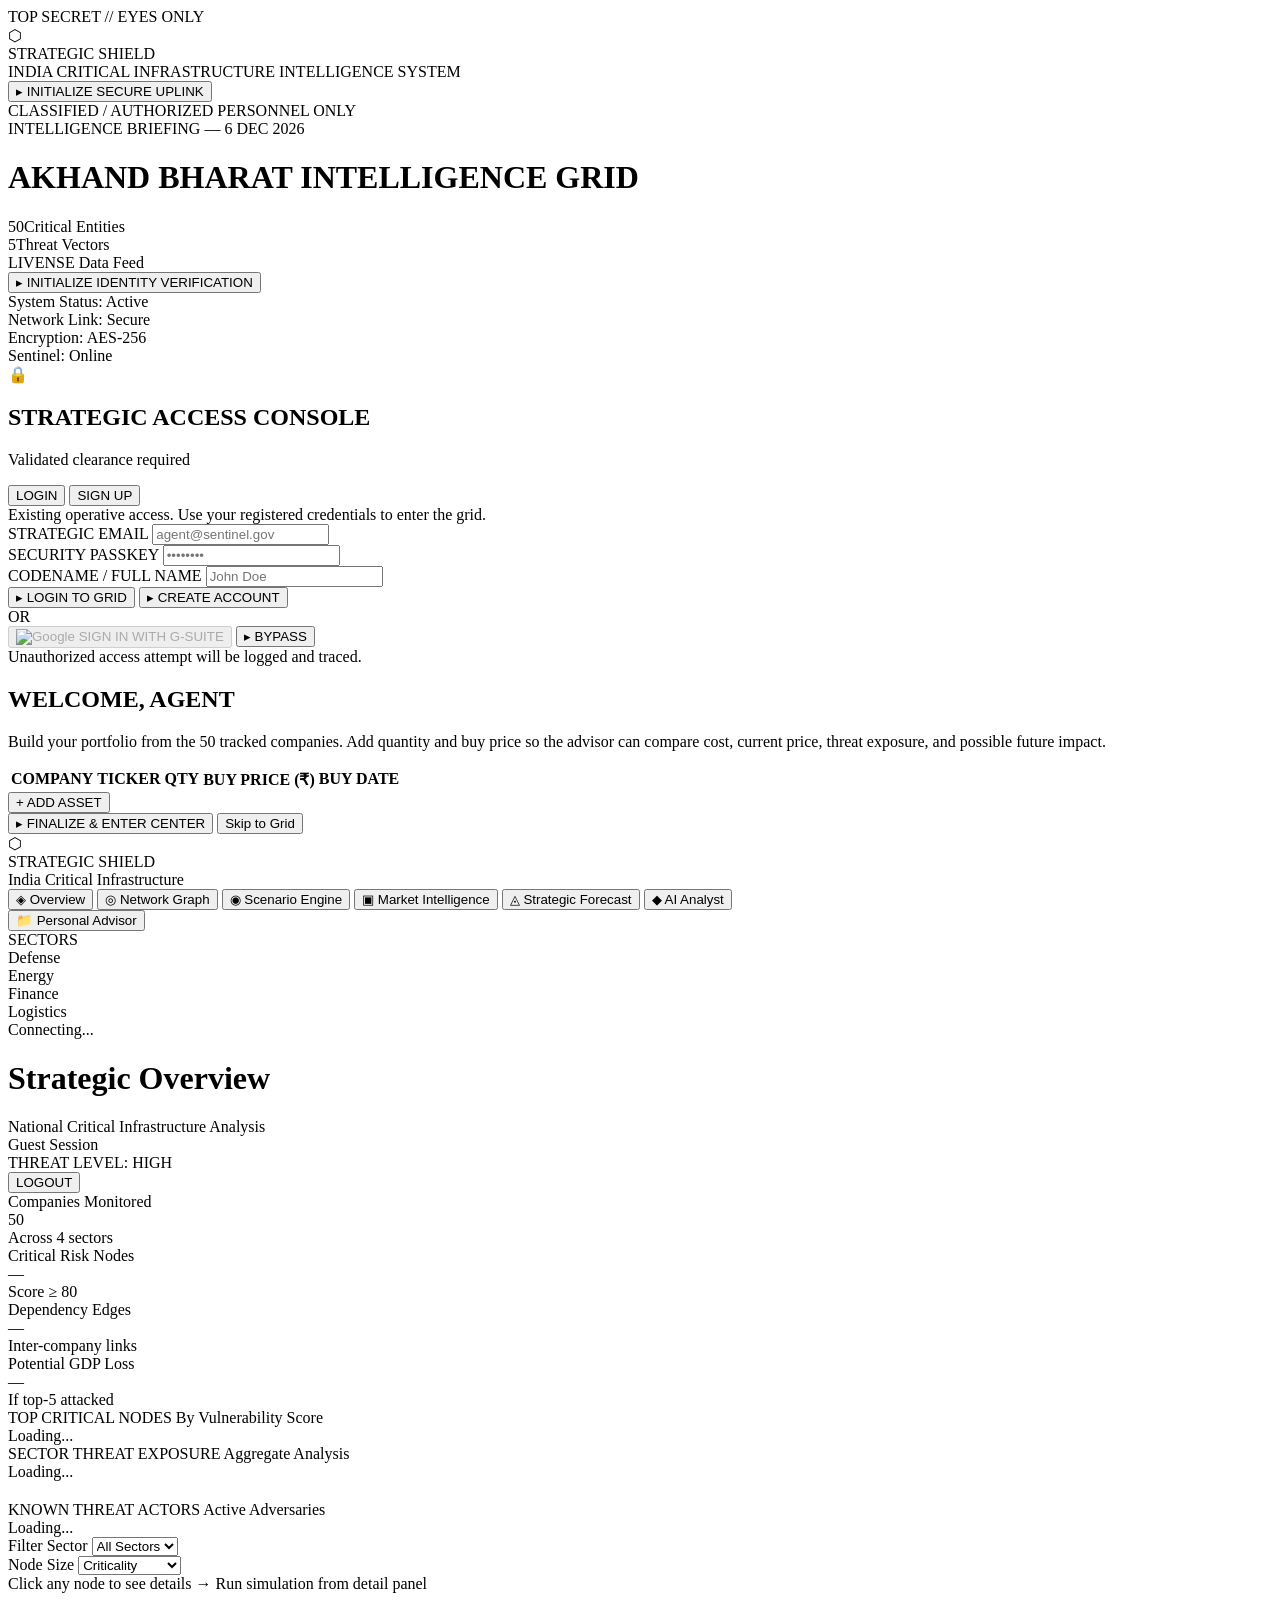
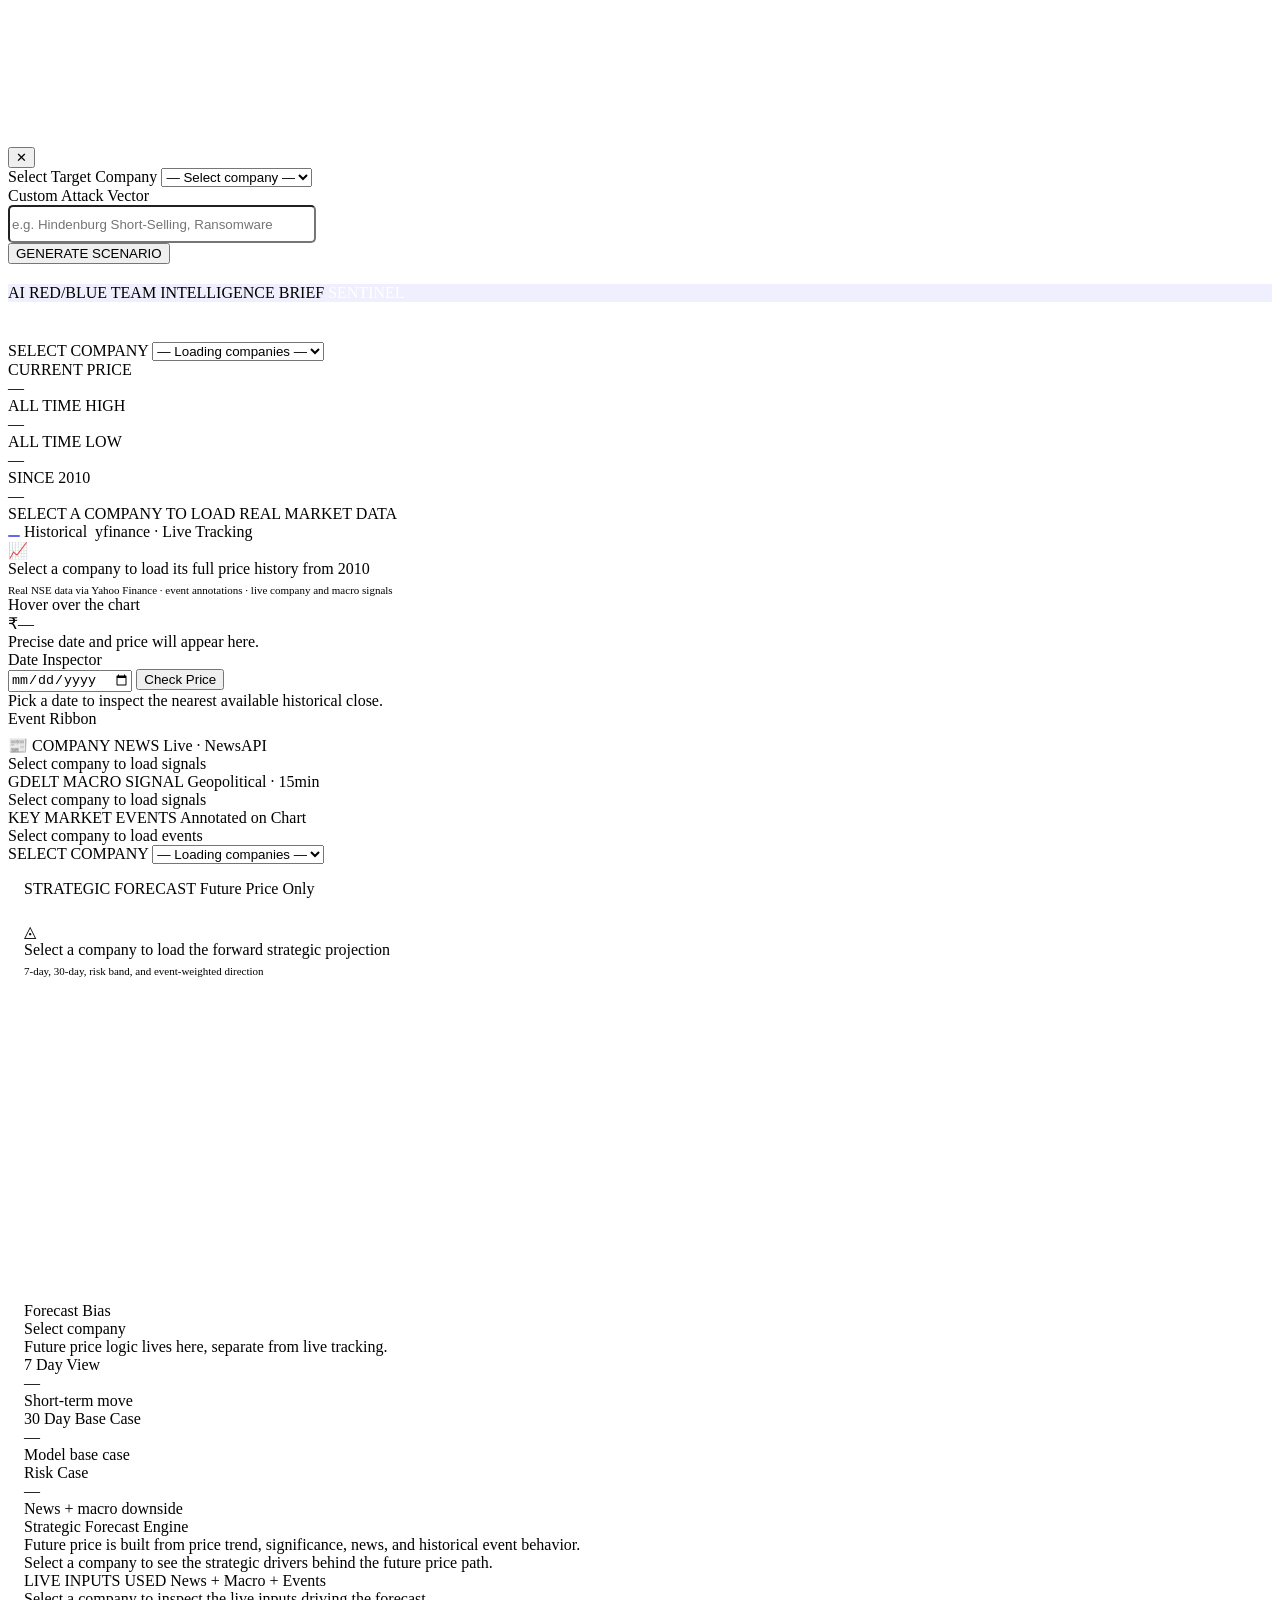
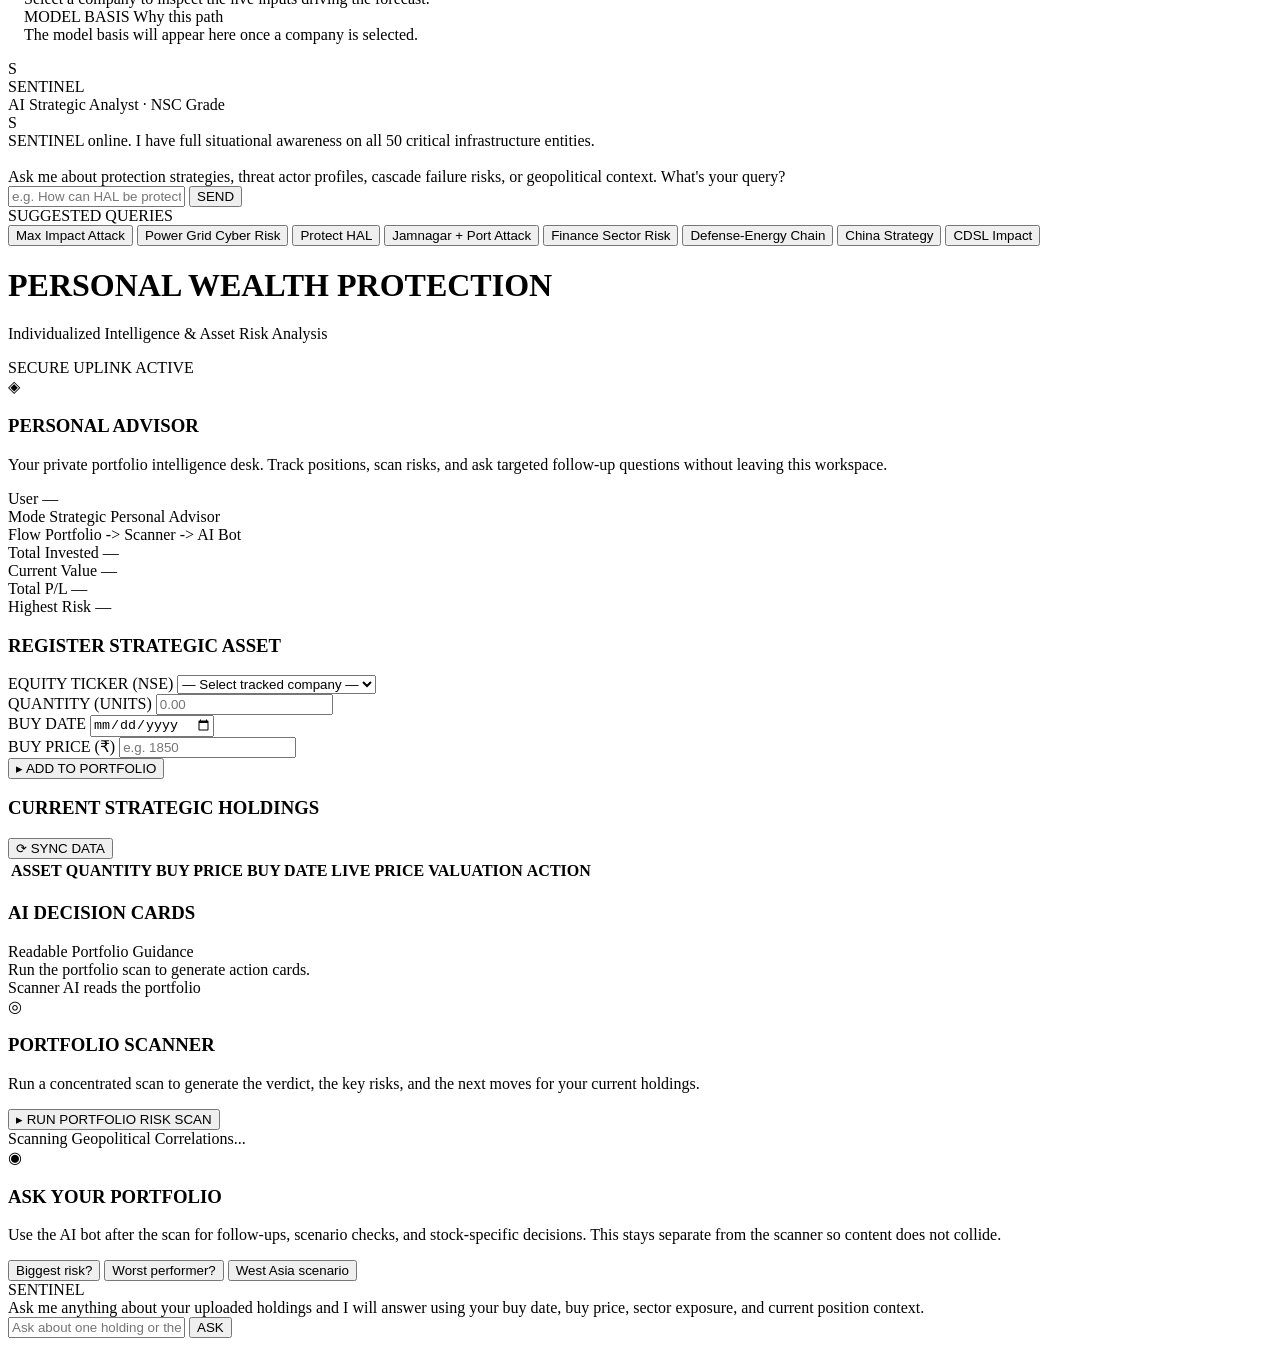
==== commit 6a297f5e: "forecast ml done" ====
--- a/frontend/index.html
+++ b/frontend/index.html
@@ -5,13 +5,17 @@
   <meta name="viewport" content="width=device-width, initial-scale=1.0" />
   <title>Strategic Shield — India's Critical Infrastructure Protection</title>
   <meta name="description" content="AI/ML platform analyzing India's 50 most critical companies — dependencies, threat vectors, and protection strategies." />
+  <meta name="theme-color" content="#08111f" />
+  <link rel="icon" type="image/svg+xml" href="/static/img/favicon.svg" />
+  <link rel="shortcut icon" href="/static/img/favicon.svg" />
+  <link rel="apple-touch-icon" href="/static/img/favicon.svg" />
   <link rel="preconnect" href="https://fonts.googleapis.com" />
   <script src="https://d3js.org/d3.v7.min.js"></script>
   <script src="https://cdn.jsdelivr.net/npm/chart.js"></script>
   <script src="https://cdn.jsdelivr.net/npm/chartjs-plugin-annotation@3"></script>
   <script src="https://cdn.jsdelivr.net/npm/marked/marked.min.js"></script>
   <link rel="stylesheet" href="/static/css/style.css?v=2.0" />
-  <link rel="stylesheet" href="/static/css/market.css?v=2.0" />
+  <link rel="stylesheet" href="/static/css/market.css?v=2.1" />
   <style>
     .event-pills { display: flex; flex-wrap: wrap; gap: 6px; padding: 8px 16px 0; }
     .event-pill { font-size: 10px; font-weight: 600; padding: 3px 8px; border-radius: 20px; border: 1px solid; letter-spacing: 0.3px; cursor: default; }
@@ -204,6 +208,9 @@
       <button class="nav-item" data-view="risk">
         <span class="nav-icon">▣</span> Market Intelligence
       </button>
+      <button class="nav-item" data-view="forecast">
+        <span class="nav-icon">◬</span> Strategic Forecast
+      </button>
       <button class="nav-item" data-view="analyst">
         <span class="nav-icon">◆</span> AI Analyst
       </button>
@@ -403,19 +410,35 @@
             <span class="panel-title" id="chart-title">SELECT A COMPANY TO LOAD REAL MARKET DATA</span>
             <div style="display:flex;gap:8px;align-items:center">
               <span class="chart-legend-item"><span style="background:#6366f1;width:12px;height:2px;display:inline-block;border-radius:1px"></span> Historical</span>
-              <span class="chart-legend-item"><span style="background:#f59e0b;width:12px;height:2px;display:inline-block;border-radius:1px;border-top:2px dashed #f59e0b"></span> ML Forecast</span>
-              <span class="panel-tag">yfinance · Polynomial Regression</span>
+              <span class="panel-tag">yfinance · Live Tracking</span>
             </div>
           </div>
           <div class="market-chart-body">
             <div id="market-loading" class="market-placeholder">
               <div class="placeholder-icon">📈</div>
               <div>Select a company to load its full price history from 2010</div>
-              <div style="font-size:11px;color:var(--text-muted);margin-top:6px">Real NSE data via Yahoo Finance · ML 45-day forecast · Event annotations</div>
+              <div style="font-size:11px;color:var(--text-muted);margin-top:6px">Real NSE data via Yahoo Finance · event annotations · live company and macro signals</div>
+            </div>
+            <div id="market-hover-readout" class="market-hover-readout hidden">
+              <div class="market-hover-date" id="market-hover-date">Hover over the chart</div>
+              <div class="market-hover-price" id="market-hover-price">₹—</div>
+              <div class="market-hover-meta" id="market-hover-meta">Precise date and price will appear here.</div>
             </div>
             <canvas id="marketChart" style="display:none; width:100%; height:100%;"></canvas>
-            <!-- Event annotation pills (rendered dynamically) -->
-            <div id="event-pills" class="event-pills"></div>
+          </div>
+          <div class="market-inspector-strip">
+            <div class="market-inspector-card">
+              <div class="market-inspector-label">Date Inspector</div>
+              <div class="market-inspector-controls">
+                <input type="date" id="market-date-input" class="market-date-input">
+                <button id="market-date-jump" class="mini-cyber-btn">Check Price</button>
+              </div>
+              <div class="market-inspector-output" id="market-date-output">Pick a date to inspect the nearest available historical close.</div>
+            </div>
+            <div class="market-inspector-card">
+              <div class="market-inspector-label">Event Ribbon</div>
+              <div id="event-pills" class="event-pills market-event-ribbon"></div>
+            </div>
           </div>
         </div>
 
@@ -424,7 +447,7 @@
           <!-- Twitter Sentiment -->
           <div class="panel signal-card">
             <div class="panel-header">
-              <span class="panel-title">📰 NEWS SENTIMENT</span>
+              <span class="panel-title">📰 COMPANY NEWS</span>
               <span class="panel-tag" id="twitter-tag">Live · NewsAPI</span>
             </div>
             <div class="panel-body" id="twitter-panel">
@@ -451,6 +474,84 @@
             </div>
             <div class="panel-body" id="events-panel">
               <div class="loading">Select company to load events</div>
+            </div>
+          </div>
+        </div>
+      </div>
+    </div>
+
+    <div id="view-forecast" class="view market-view">
+      <div class="market-controls">
+        <div class="control-group">
+          <label>SELECT COMPANY</label>
+          <select id="forecast-company-select">
+            <option value="">— Loading companies —</option>
+          </select>
+        </div>
+      </div>
+      <div class="panel" style="padding:16px;">
+        <div class="panel-header">
+          <span class="panel-title">STRATEGIC FORECAST</span>
+          <span class="panel-tag">Future Price Only</span>
+        </div>
+        <div class="market-chart-body" style="height:380px; padding-top:24px;">
+          <div id="forecast-chart-loading" class="market-placeholder">
+            <div class="placeholder-icon">◬</div>
+            <div>Select a company to load the forward strategic projection</div>
+            <div style="font-size:11px;color:var(--text-muted);margin-top:6px">7-day, 30-day, risk band, and event-weighted direction</div>
+          </div>
+          <canvas id="forecastChartCanvas" style="display:none; width:100%; height:100%;"></canvas>
+        </div>
+        <div class="market-forecast-strip">
+          <div class="forecast-card forecast-primary">
+            <div class="forecast-card-label">Forecast Bias</div>
+            <div class="forecast-card-value" id="forecast-page-bias">Select company</div>
+            <div class="forecast-card-sub" id="forecast-page-bias-sub">Future price logic lives here, separate from live tracking.</div>
+          </div>
+          <div class="forecast-card forecast-bull">
+            <div class="forecast-card-label">7 Day View</div>
+            <div class="forecast-card-value" id="forecast-page-7d">—</div>
+            <div class="forecast-card-sub" id="forecast-page-7d-sub">Short-term move</div>
+          </div>
+          <div class="forecast-card forecast-base">
+            <div class="forecast-card-label">30 Day Base Case</div>
+            <div class="forecast-card-value" id="forecast-page-30d">—</div>
+            <div class="forecast-card-sub" id="forecast-page-30d-sub">Model base case</div>
+          </div>
+          <div class="forecast-card forecast-risk">
+            <div class="forecast-card-label">Risk Case</div>
+            <div class="forecast-card-value" id="forecast-page-risk">—</div>
+            <div class="forecast-card-sub" id="forecast-page-risk-sub">News + macro downside</div>
+          </div>
+        </div>
+        <div class="forecast-layout">
+          <div class="market-strategic-panel">
+            <div class="market-strategic-head">
+              <div class="market-strategic-title">Strategic Forecast Engine</div>
+              <div class="market-strategic-method" id="forecast-page-method">Future price is built from price trend, significance, news, and historical event behavior.</div>
+            </div>
+            <div class="market-strategic-headline" id="forecast-page-headline">Select a company to see the strategic drivers behind the future price path.</div>
+            <div class="market-strategic-grid" id="forecast-page-factors"></div>
+            <div class="market-analogue" id="forecast-page-analogue"></div>
+          </div>
+          <div class="forecast-side-stack">
+            <div class="panel signal-card">
+              <div class="panel-header">
+                <span class="panel-title">LIVE INPUTS USED</span>
+                <span class="panel-tag">News + Macro + Events</span>
+              </div>
+              <div class="panel-body" id="forecast-page-inputs">
+                <div class="loading">Select a company to inspect the live inputs driving the forecast.</div>
+              </div>
+            </div>
+            <div class="panel signal-card">
+              <div class="panel-header">
+                <span class="panel-title">MODEL BASIS</span>
+                <span class="panel-tag">Why this path</span>
+              </div>
+              <div class="panel-body" id="forecast-page-basis">
+                <div class="loading">The model basis will appear here once a company is selected.</div>
+              </div>
             </div>
           </div>
         </div>
@@ -641,7 +742,7 @@
               <div id="advisor-result-container" class="advisor-results hidden">
                 <div class="advisor-loading">
                   <div class="spinner"></div>
-                  <span>Scanning Geopolitical Correlations...</span>
+                  <span class="advisor-loading-stage">Scanning Geopolitical Correlations...</span>
                 </div>
                 <div id="advisor-text" class="advisor-text"></div>
               </div>
@@ -700,8 +801,12 @@
     // Fade in Screen 1
     var s1 = document.getElementById('splash-1');
     if (hasSavedSession && s1) {
-      s1.classList.remove('active');
-      s1.style.display = 'none';
+      ['splash-1', 'splash-2', 'splash-3', 'splash-4'].forEach(function(id) {
+        var splash = document.getElementById(id);
+        if (!splash) return;
+        splash.classList.remove('active', 'fade-out');
+        splash.style.display = 'none';
+      });
     }
     if (!hasSavedSession) {
       setTimeout(function() { if (s1) s1.classList.add('active'); }, 80);
@@ -960,16 +1065,28 @@
           if (data.access_token) {
             localStorage.setItem('sentinel_token', data.access_token);
             localStorage.removeItem('sentinel_guest');
-            localStorage.setItem('sentinel_user_name', (name || email.split('@')[0]).trim());
+            resetAiMemoryState();
+            var profileName = (name || email.split('@')[0]).trim();
+            try {
+              var profileRes = await fetch('/api/auth/me', {
+                headers: { 'Authorization': 'Bearer ' + data.access_token }
+              });
+              var profileData = await parseAuthResponse(profileRes);
+              if (profileRes.ok && profileData.full_name) {
+                profileName = profileData.full_name;
+              }
+            } catch (profileErr) {}
+            localStorage.setItem('sentinel_user_name', profileName);
             setAuthStatus(signupMode ? 'Clearance created. Initializing onboarding...' : 'Identity verified. Initializing onboarding...', 'success');
             if (signupMode) {
               localStorage.removeItem('sentinel_onboarding_complete');
-              showOnboarding((name || email.split('@')[0]).trim());
+              showOnboarding(profileName);
             } else {
               if (localStorage.getItem('sentinel_onboarding_complete') === 'true') {
                 enterMainApp();
+                setTimeout(reloadAiMemoryState, 100);
               } else {
-                showOnboarding((name || email.split('@')[0]).trim());
+                showOnboarding(profileName);
               }
             }
           } else {
@@ -999,6 +1116,7 @@
       }
 
       btnBypass.addEventListener('click', function() {
+        resetAiMemoryState();
         localStorage.setItem('sentinel_guest', 'true');
         localStorage.removeItem('sentinel_token');
         localStorage.removeItem('sentinel_onboarding_complete');
@@ -1102,6 +1220,7 @@
           document.body.classList.remove('splash-active');
           updateSessionUI();
           updateAccessVisibility();
+          setTimeout(reloadAiMemoryState, 150);
           
           // Trigger the app initialization and initial view
           if (window.SENTINEL_INIT) {
@@ -1131,6 +1250,7 @@
 
         localStorage.setItem('sentinel_token', activeToken);
         localStorage.removeItem('sentinel_guest');
+        resetAiMemoryState();
         if (queryName) localStorage.setItem('sentinel_user_name', queryName);
         if (queryToken) {
           window.history.replaceState({}, document.title, window.location.pathname);
@@ -1146,10 +1266,12 @@
           localStorage.setItem('sentinel_user_name', profile.full_name || profile.email);
           if (localStorage.getItem('sentinel_onboarding_complete') === 'true') {
             enterMainApp();
+            setTimeout(reloadAiMemoryState, 100);
           } else {
             showOnboarding(profile.full_name || profile.email.split('@')[0]);
           }
         } catch (err) {
+          resetAiMemoryState();
           localStorage.removeItem('sentinel_token');
           localStorage.removeItem('sentinel_user_name');
           localStorage.removeItem('sentinel_onboarding_complete');
@@ -1187,9 +1309,33 @@
         updateAccessVisibility();
       }
 
+      function resetAiMemoryState() {
+        if (window.resetAnalystHistoryState) window.resetAnalystHistoryState();
+        if (window.resetPortfolioHistoryState) window.resetPortfolioHistoryState();
+      }
+
+      function reloadAiMemoryState() {
+        if (window.loadAnalystHistory) window.loadAnalystHistory();
+        if (window.loadPortfolioHistory) window.loadPortfolioHistory();
+      }
+
+      function handleSessionExpiry() {
+        resetAiMemoryState();
+        localStorage.removeItem('sentinel_token');
+        localStorage.removeItem('sentinel_user_name');
+        localStorage.removeItem('sentinel_guest');
+        localStorage.removeItem('sentinel_onboarding_complete');
+        updateSessionUI();
+        setAuthStatus('Session expired. Log in again to continue.', 'error');
+        window.location.href = '/';
+      }
+
+      window.handleSessionExpiry = handleSessionExpiry;
+
       var logoutBtn = document.getElementById('btn-logout');
       if (logoutBtn) {
         logoutBtn.addEventListener('click', function() {
+          resetAiMemoryState();
           localStorage.removeItem('sentinel_token');
           localStorage.removeItem('sentinel_guest');
           localStorage.removeItem('sentinel_user_name');
@@ -1219,10 +1365,10 @@
   })();
   </script>
 
-  <script src="/static/js/audio.js?v=2.0"></script>
-  <script src="/static/js/main.js?v=2.0"></script>
-  <script src="/static/js/graph.js?v=2.0"></script>
-  <script src="/static/js/chat.js?v=2.0"></script>
-  <script src="/static/js/market.js?v=2.0"></script>
+  <script src="/static/js/audio.js?v=2.1"></script>
+  <script src="/static/js/main.js?v=2.1"></script>
+  <script src="/static/js/graph.js?v=2.1"></script>
+  <script src="/static/js/chat.js?v=2.1"></script>
+  <script src="/static/js/market.js?v=2.1"></script>
 </body>
 </html>
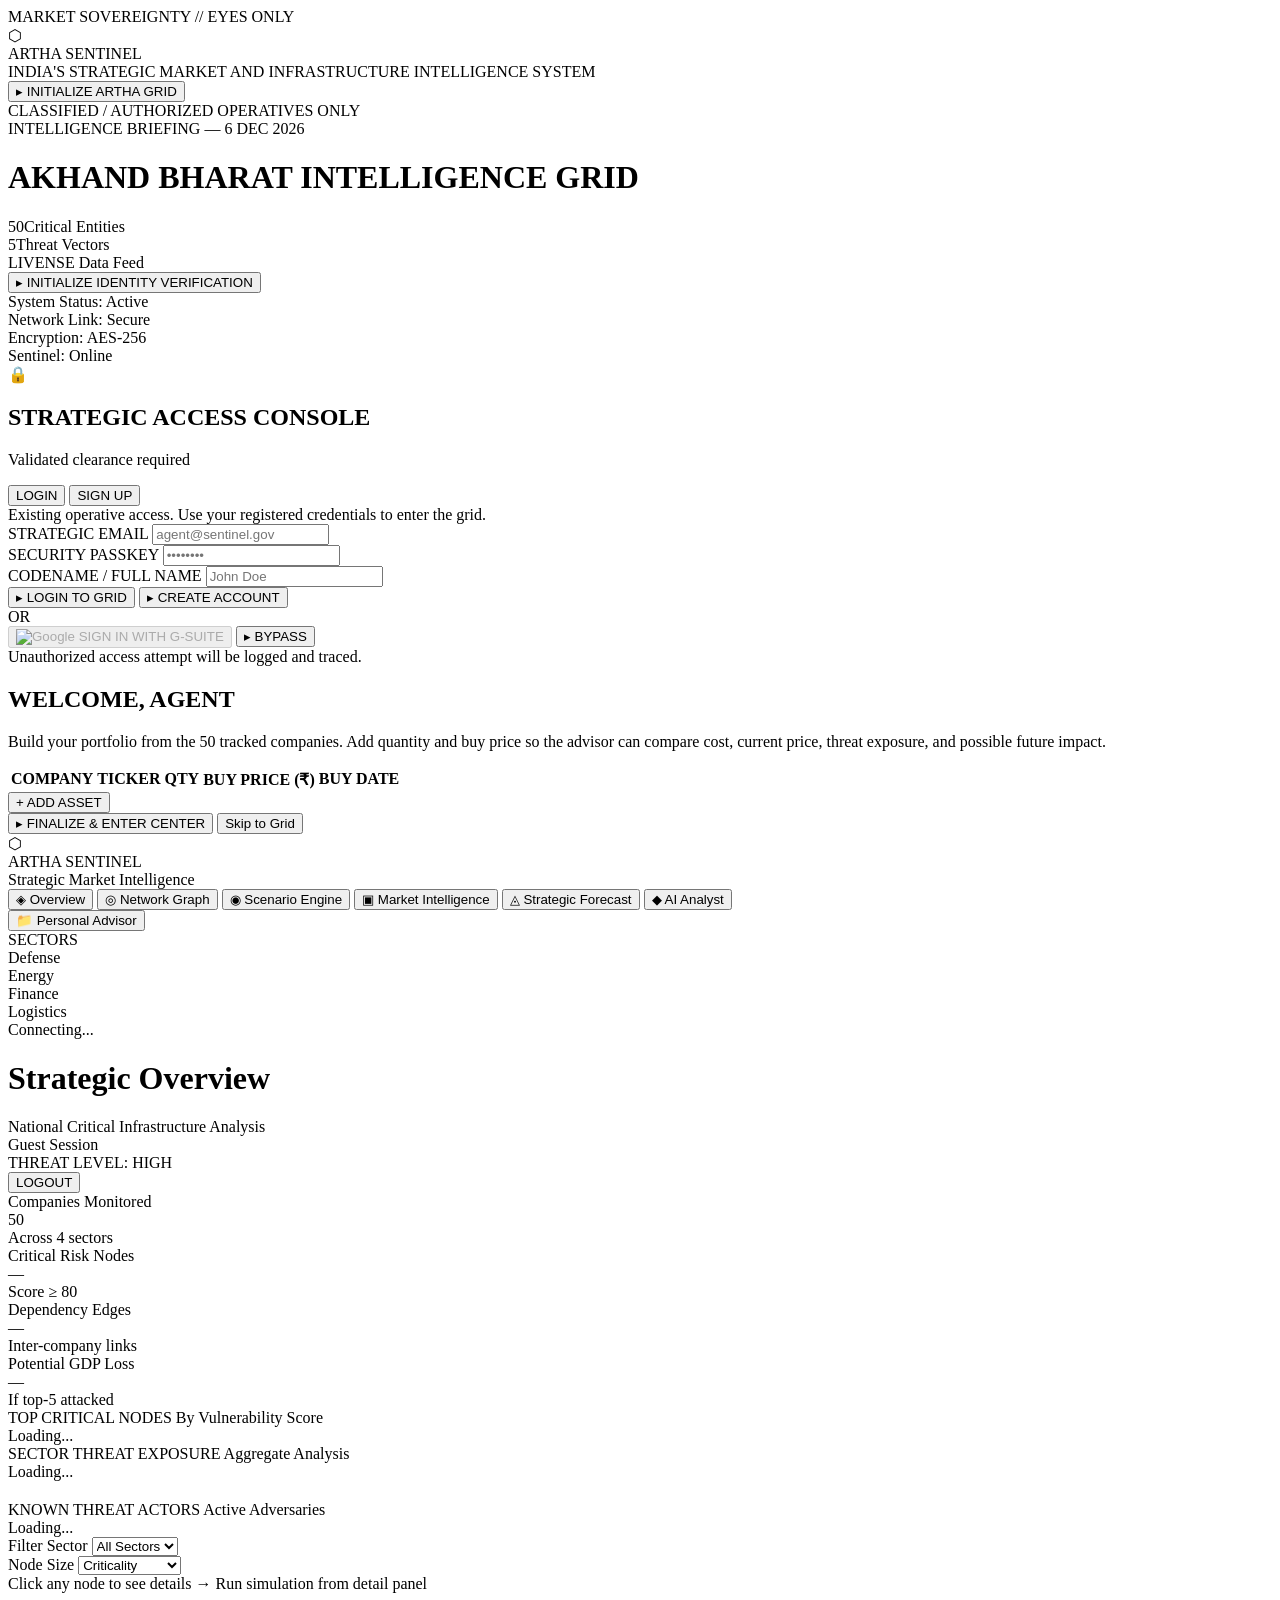
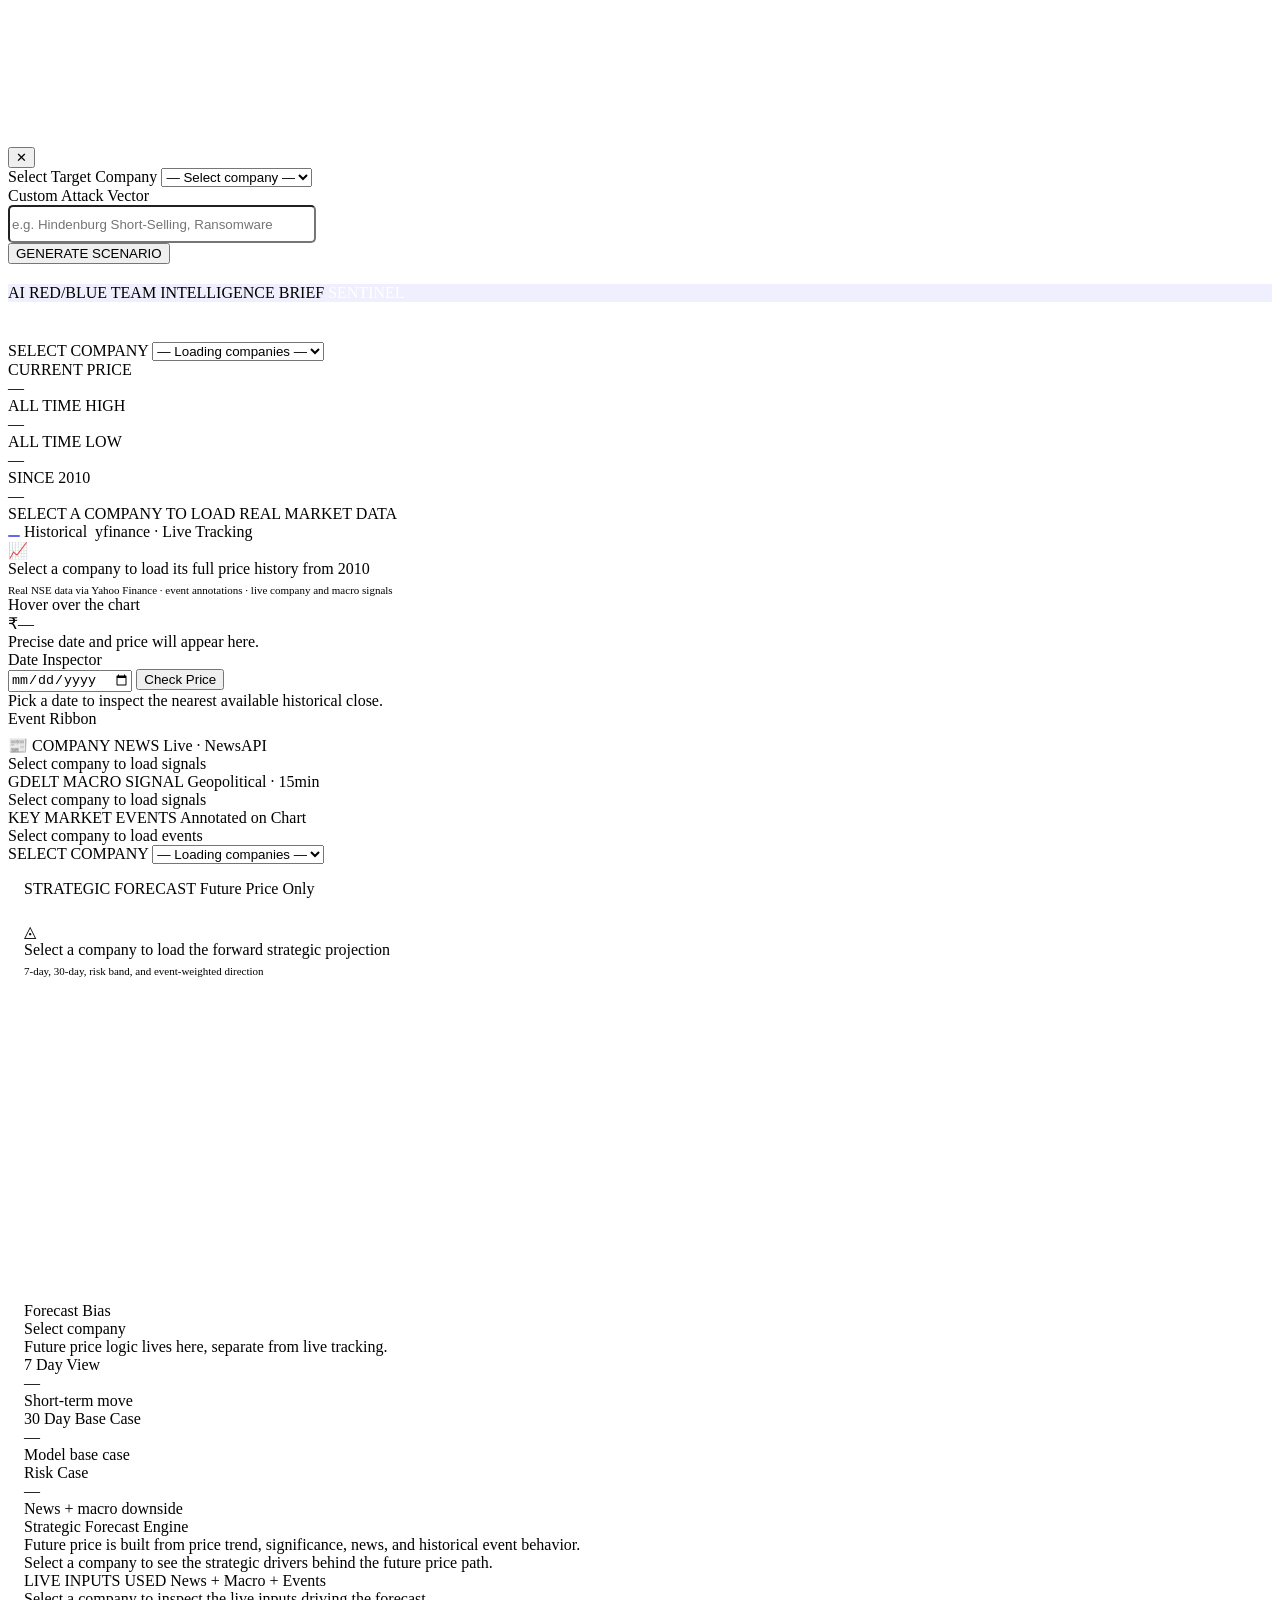
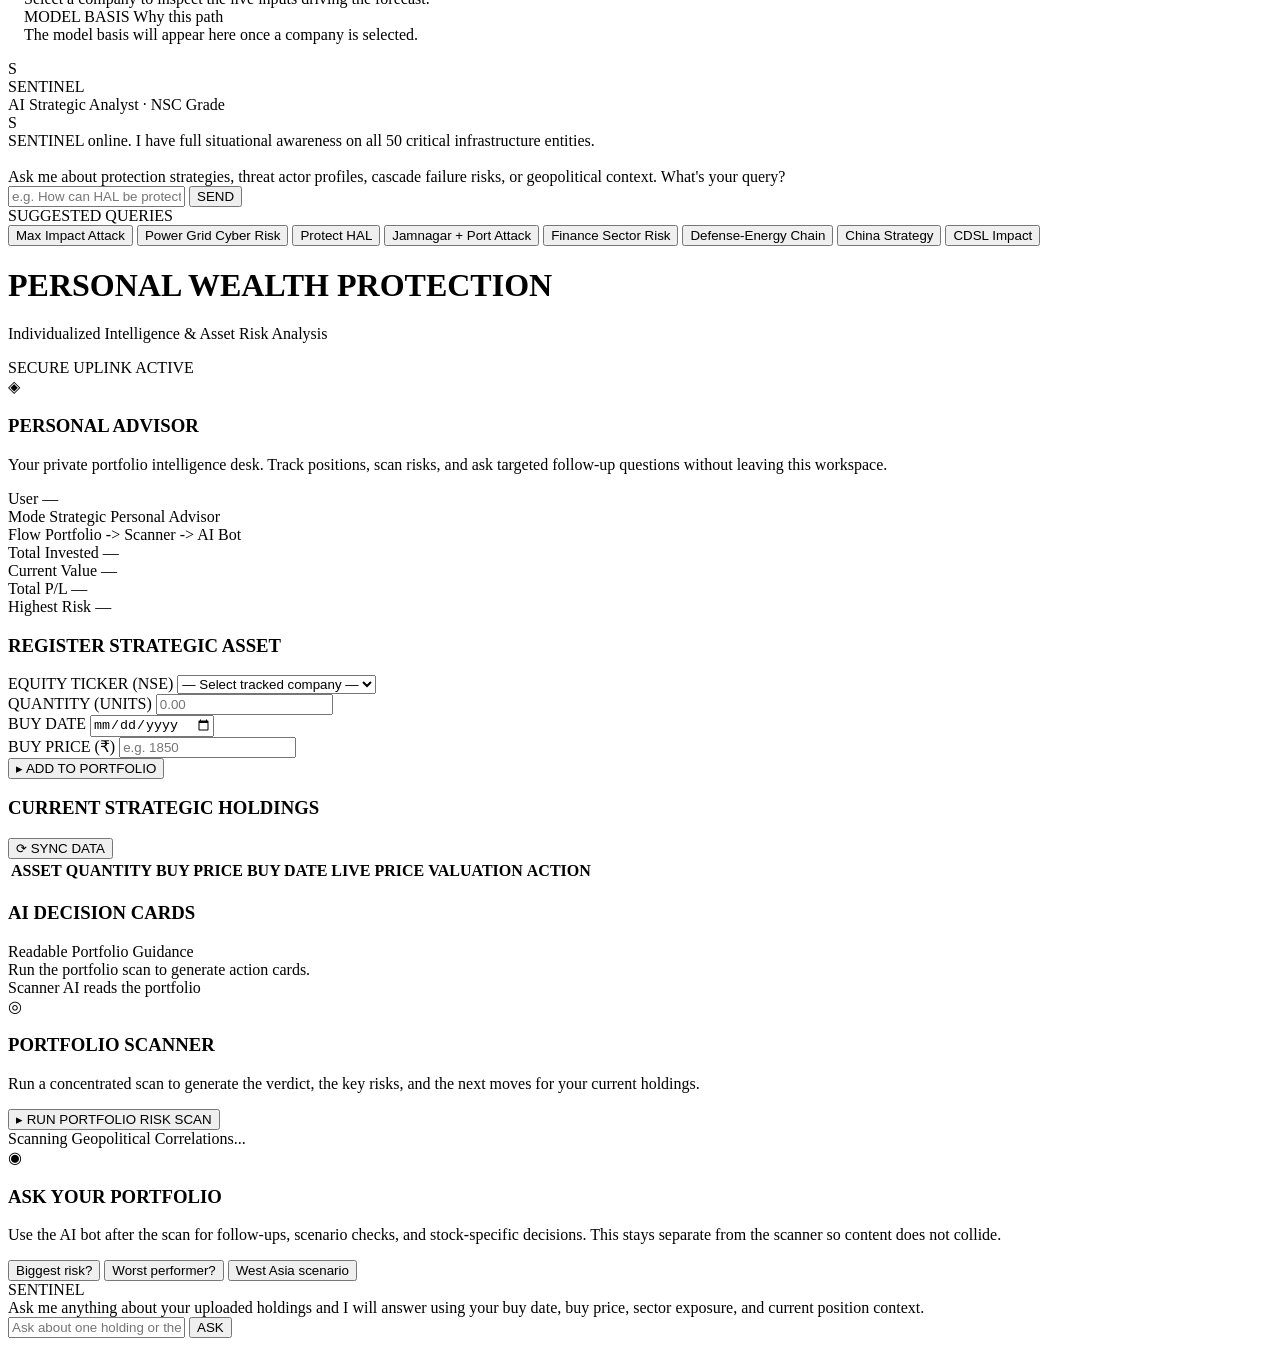
==== commit 043553ff: "project completed" ====
--- a/frontend/index.html
+++ b/frontend/index.html
@@ -3,8 +3,8 @@
 <head>
   <meta charset="UTF-8" />
   <meta name="viewport" content="width=device-width, initial-scale=1.0" />
-  <title>Strategic Shield — India's Critical Infrastructure Protection</title>
-  <meta name="description" content="AI/ML platform analyzing India's 50 most critical companies — dependencies, threat vectors, and protection strategies." />
+  <title>Artha Sentinel — Strategic Market Intelligence for India</title>
+  <meta name="description" content="AI intelligence platform for India's 50 strategic companies — markets, macro shocks, dependencies, and event-weighted forecasting." />
   <meta name="theme-color" content="#08111f" />
   <link rel="icon" type="image/svg+xml" href="/static/img/favicon.svg" />
   <link rel="shortcut icon" href="/static/img/favicon.svg" />
@@ -14,7 +14,7 @@
   <script src="https://cdn.jsdelivr.net/npm/chart.js"></script>
   <script src="https://cdn.jsdelivr.net/npm/chartjs-plugin-annotation@3"></script>
   <script src="https://cdn.jsdelivr.net/npm/marked/marked.min.js"></script>
-  <link rel="stylesheet" href="/static/css/style.css?v=2.0" />
+  <link rel="stylesheet" href="/static/css/style.css?v=2.3" />
   <link rel="stylesheet" href="/static/css/market.css?v=2.1" />
   <style>
     .event-pills { display: flex; flex-wrap: wrap; gap: 6px; padding: 8px 16px 0; }
@@ -32,17 +32,17 @@
 
   <!-- Splash 1: The Gateway -->
   <div id="splash-1" class="splash-screen active">
-    <div class="splash-bg" style="background-image: url('/static/img/secure_uplink.png');"></div>
+    <div class="splash-bg" style="background-image: url('/static/img/artha_sentinel_poster.png');"></div>
     <div class="splash-overlay"></div>
     <div class="scanlines"></div>
     <div class="splash-content s1-content">
-      <div class="s1-tag">TOP SECRET // EYES ONLY</div>
+      <div class="s1-tag">MARKET SOVEREIGNTY // EYES ONLY</div>
       <div class="s1-logo">⬡</div>
-      <div class="cyber-title">STRATEGIC SHIELD</div>
-      <div class="s1-sub">INDIA CRITICAL INFRASTRUCTURE INTELLIGENCE SYSTEM</div>
+      <div class="cyber-title">ARTHA SENTINEL</div>
+      <div class="s1-sub">INDIA'S STRATEGIC MARKET AND INFRASTRUCTURE INTELLIGENCE SYSTEM</div>
       <div class="s1-divider"></div>
-      <button id="btn-enter" class="cyber-btn">▸ INITIALIZE SECURE UPLINK</button>
-      <div class="s1-bottom">CLASSIFIED / AUTHORIZED PERSONNEL ONLY</div>
+      <button id="btn-enter" class="cyber-btn">▸ INITIALIZE ARTHA GRID</button>
+      <div class="s1-bottom">CLASSIFIED / AUTHORIZED OPERATIVES ONLY</div>
     </div>
   </div>
 
@@ -190,8 +190,8 @@
       <div class="sidebar-brand">
         <div class="brand-icon">⬡</div>
         <div>
-        <div class="brand-name">STRATEGIC SHIELD</div>
-        <div class="brand-sub">India Critical Infrastructure</div>
+        <div class="brand-name">ARTHA SENTINEL</div>
+        <div class="brand-sub">Strategic Market Intelligence</div>
       </div>
     </div>
 
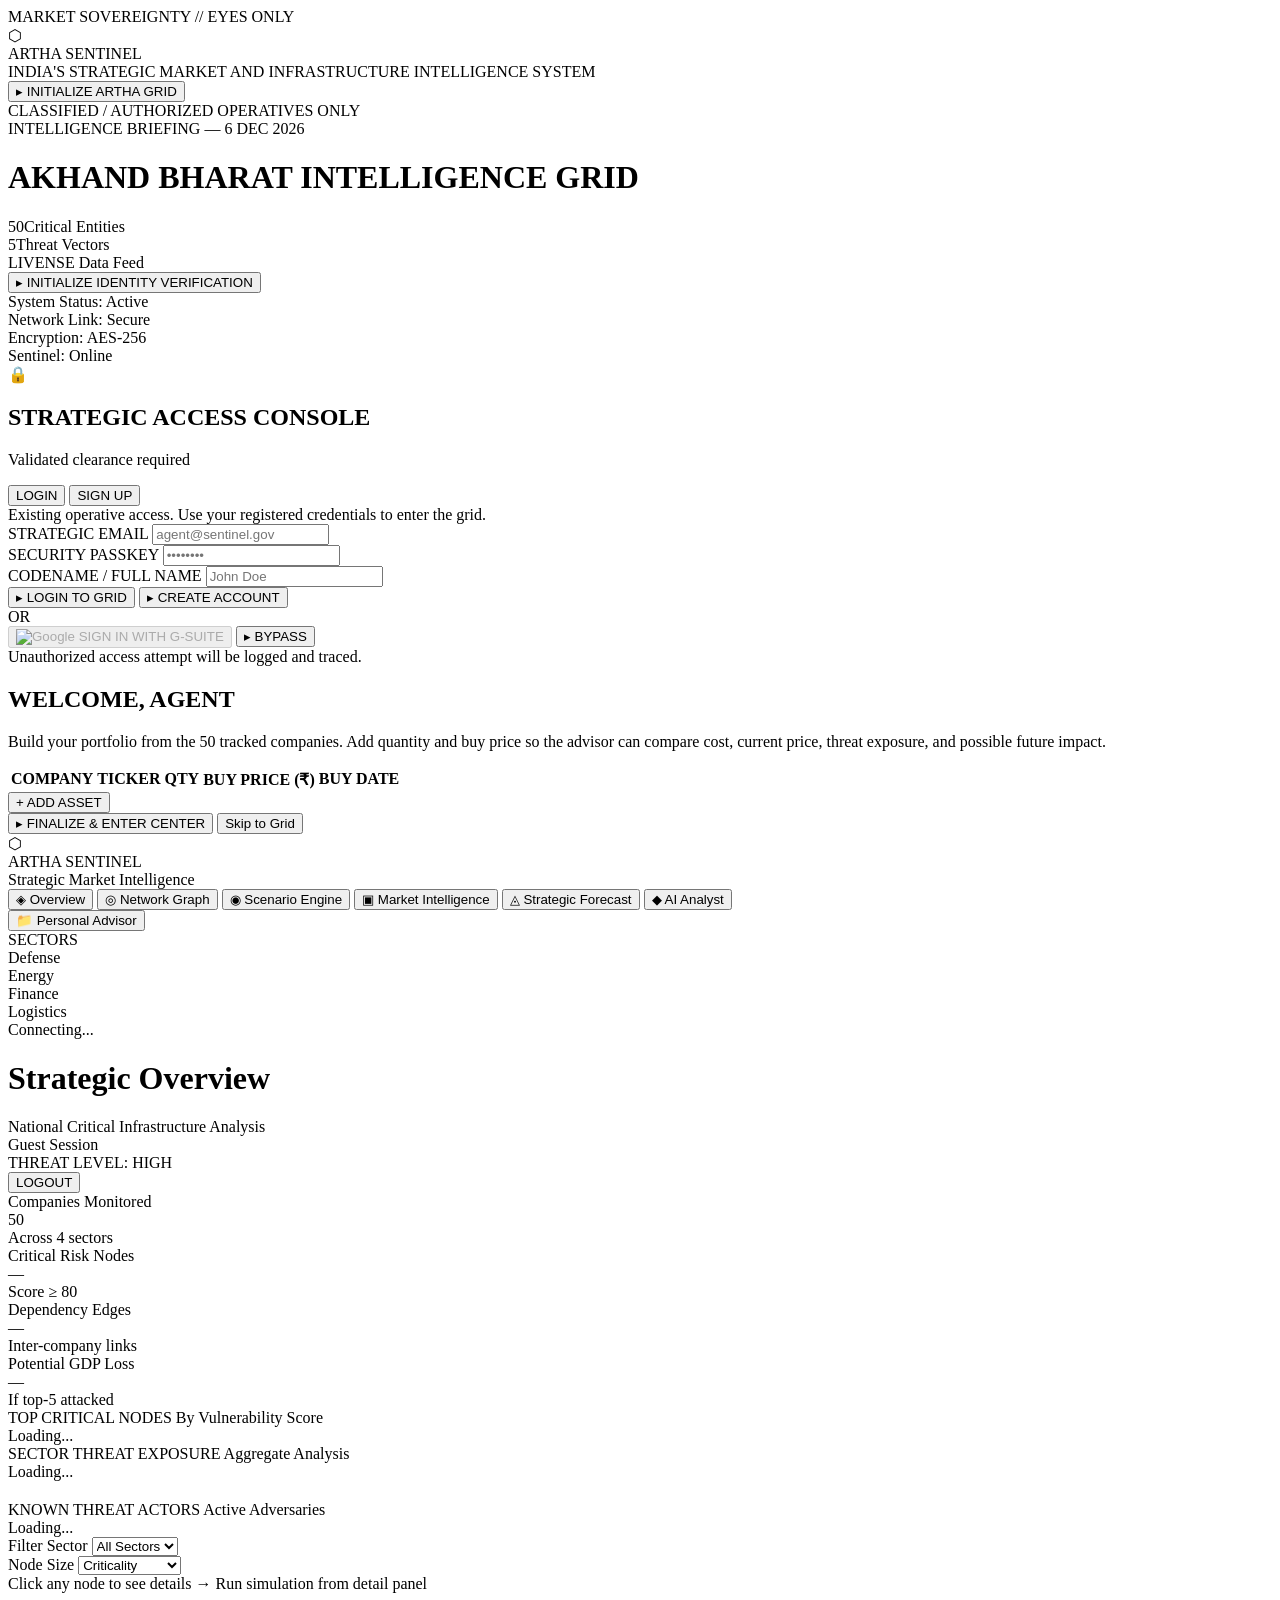
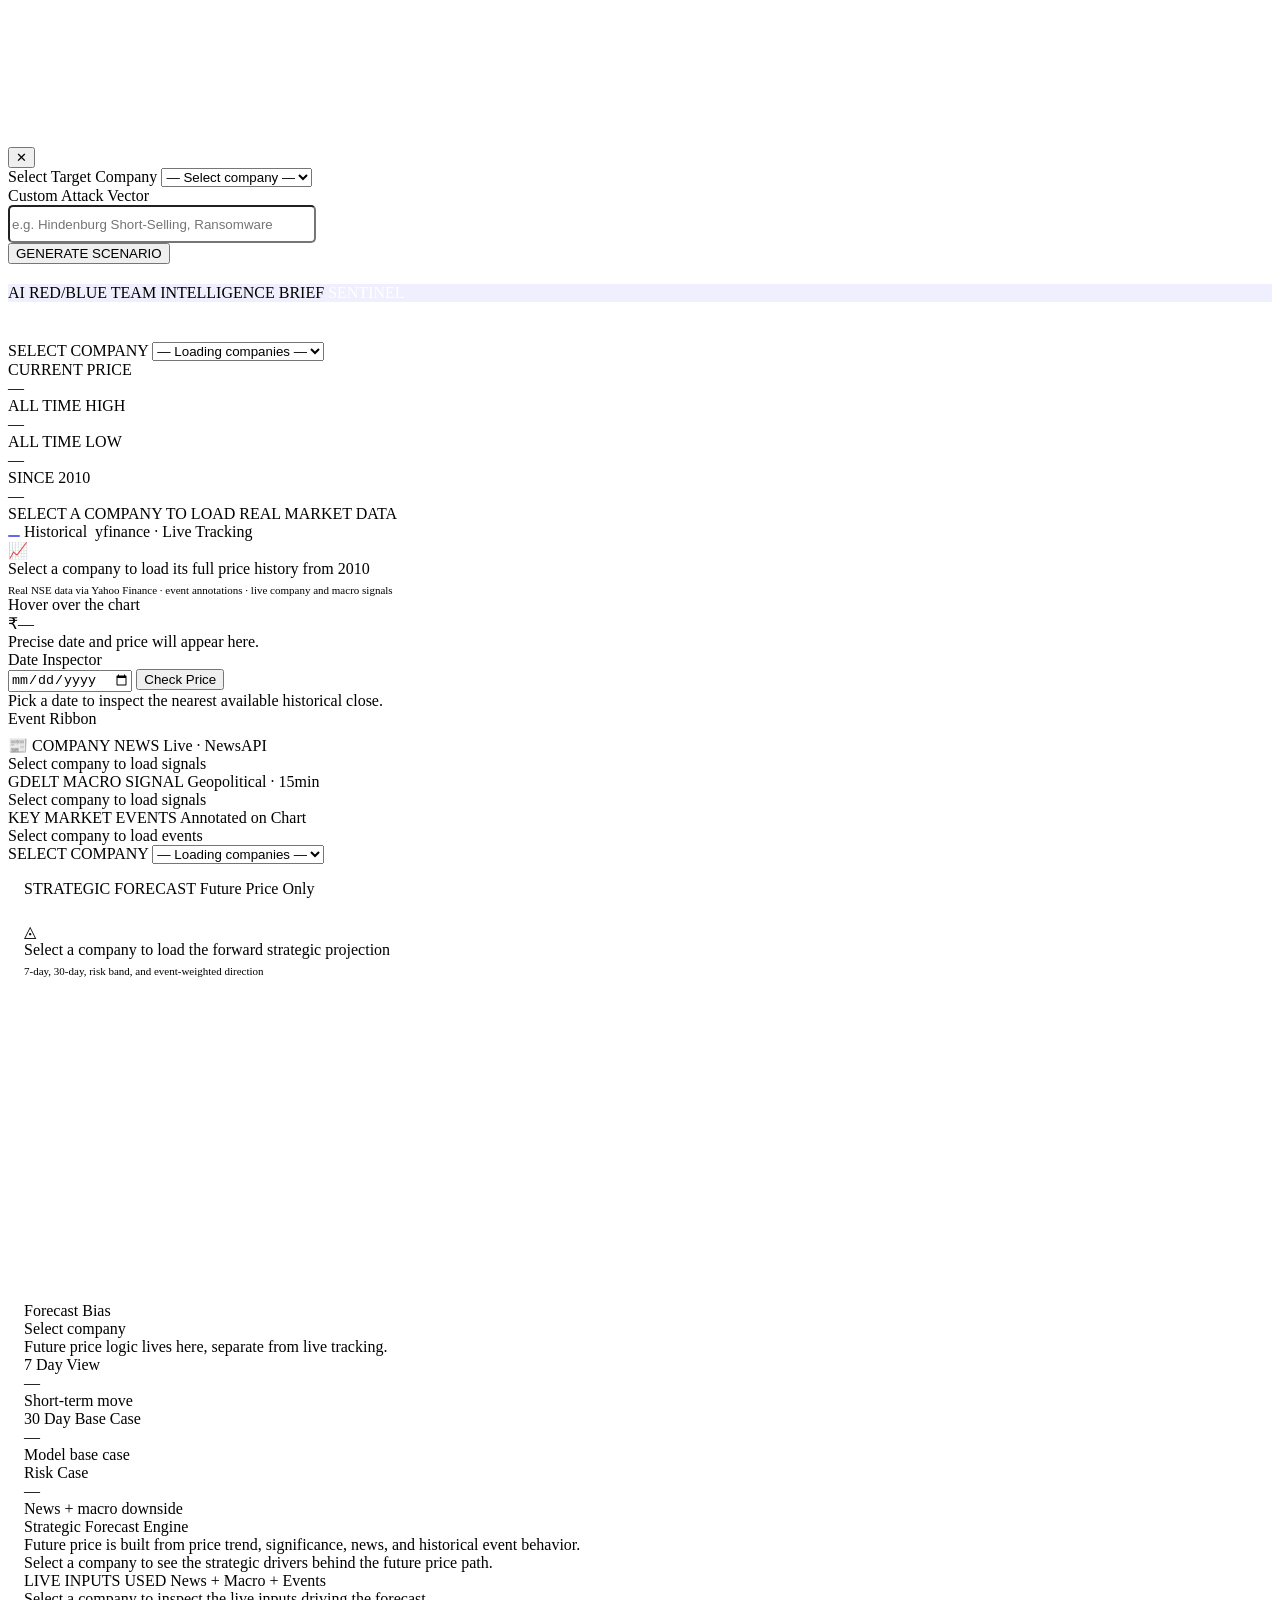
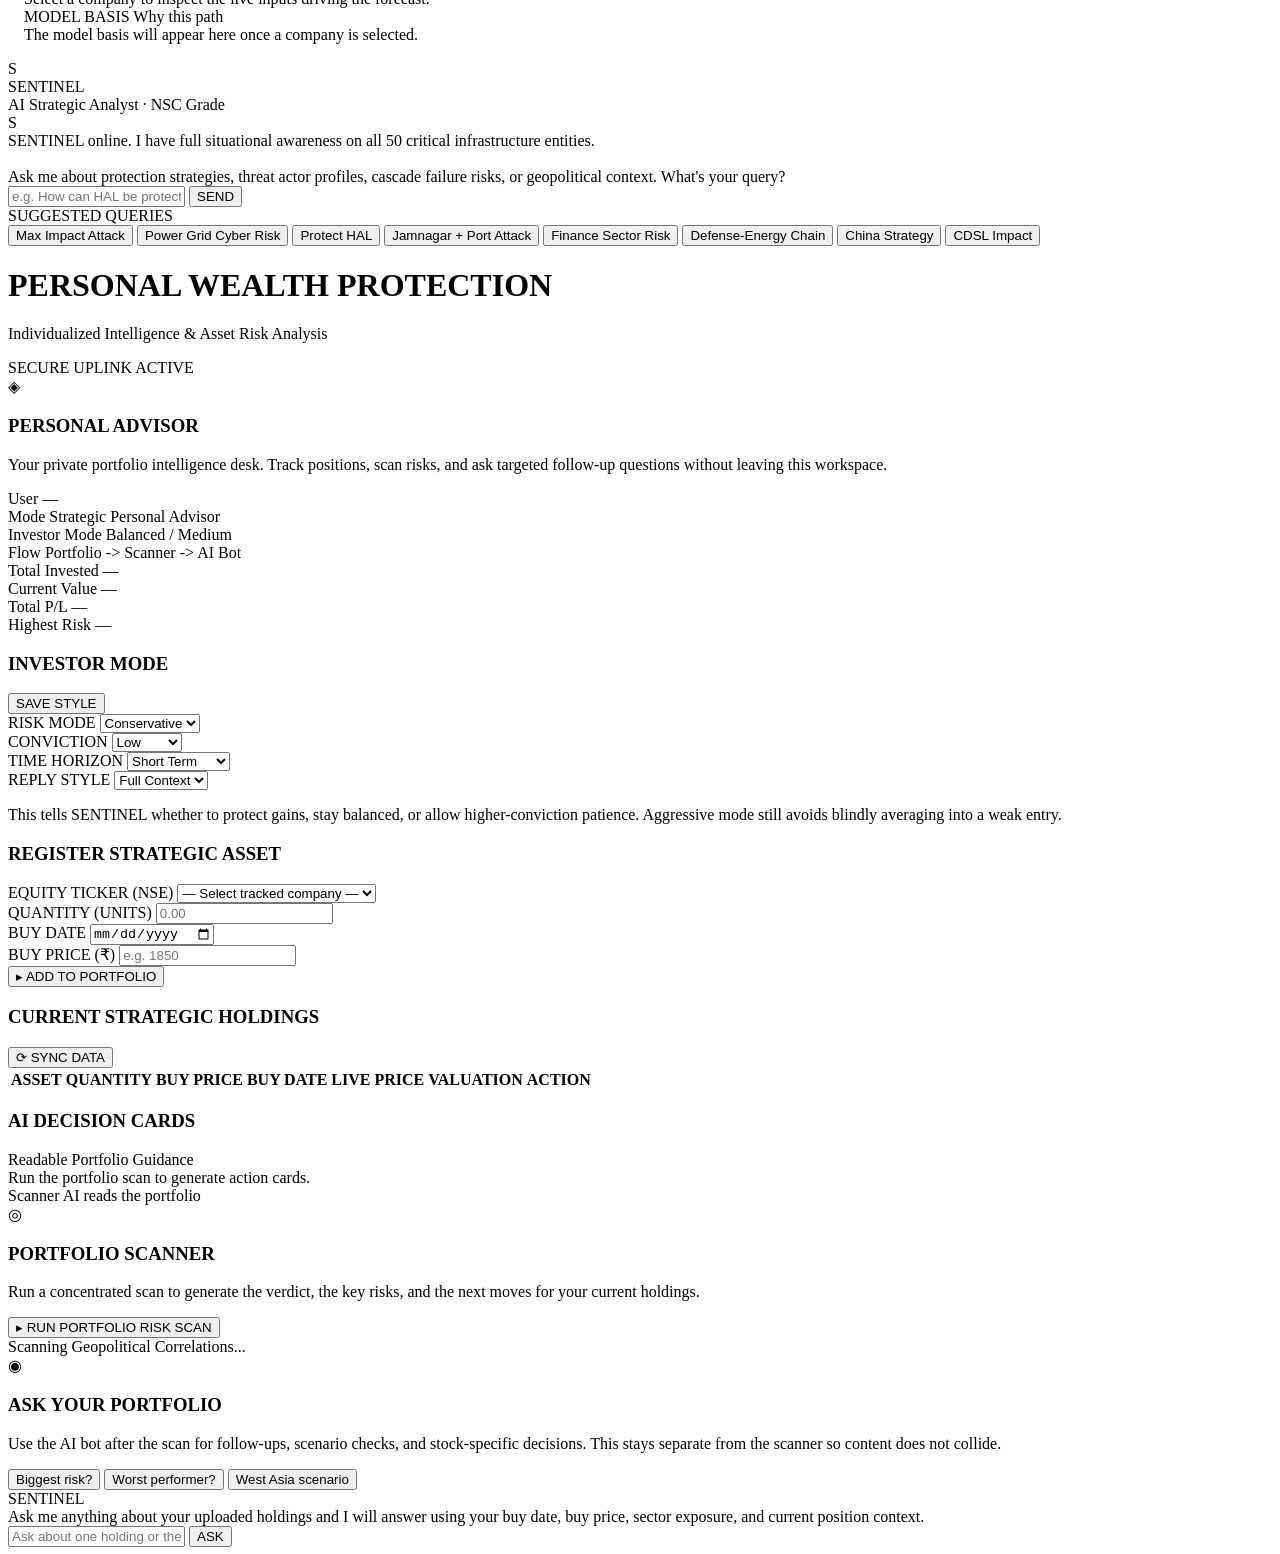
==== commit 883cfc18: "project completed" ====
--- a/frontend/index.html
+++ b/frontend/index.html
@@ -14,8 +14,8 @@
   <script src="https://cdn.jsdelivr.net/npm/chart.js"></script>
   <script src="https://cdn.jsdelivr.net/npm/chartjs-plugin-annotation@3"></script>
   <script src="https://cdn.jsdelivr.net/npm/marked/marked.min.js"></script>
-  <link rel="stylesheet" href="/static/css/style.css?v=2.3" />
-  <link rel="stylesheet" href="/static/css/market.css?v=2.1" />
+  <link rel="stylesheet" href="/static/css/style.css?v=2.4" />
+  <link rel="stylesheet" href="/static/css/market.css?v=2.2" />
   <style>
     .event-pills { display: flex; flex-wrap: wrap; gap: 6px; padding: 8px 16px 0; }
     .event-pill { font-size: 10px; font-weight: 600; padding: 3px 8px; border-radius: 20px; border: 1px solid; letter-spacing: 0.3px; cursor: default; }
@@ -631,6 +631,10 @@
                   <span class="identity-value">Strategic Personal Advisor</span>
                 </div>
                 <div class="identity-stat">
+                  <span class="identity-label">Investor Mode</span>
+                  <span class="identity-value" id="portfolio-investor-mode">Balanced / Medium</span>
+                </div>
+                <div class="identity-stat">
                   <span class="identity-label">Flow</span>
                   <span class="identity-value">Portfolio -> Scanner -> AI Bot</span>
                 </div>
@@ -655,6 +659,51 @@
               <div class="summary-tile">
                 <span class="summary-label">Highest Risk</span>
                 <span class="summary-value" id="summary-risk">—</span>
+              </div>
+            </div>
+
+            <div class="portfolio-card add-asset-card">
+              <div class="card-header">
+                <h3>INVESTOR MODE</h3>
+                <button id="btn-save-prefs" class="refresh-link">SAVE STYLE</button>
+              </div>
+              <div class="add-asset-form">
+                <div class="input-row">
+                  <div class="input-group">
+                    <label>RISK MODE</label>
+                    <select id="pref-risk-mode">
+                      <option value="conservative">Conservative</option>
+                      <option value="balanced">Balanced</option>
+                      <option value="aggressive">Aggressive</option>
+                    </select>
+                  </div>
+                  <div class="input-group">
+                    <label>CONVICTION</label>
+                    <select id="pref-conviction-style">
+                      <option value="low">Low</option>
+                      <option value="medium">Medium</option>
+                      <option value="high">High</option>
+                    </select>
+                  </div>
+                </div>
+                <div class="input-row">
+                  <div class="input-group">
+                    <label>TIME HORIZON</label>
+                    <select id="pref-time-horizon">
+                      <option value="short_term">Short Term</option>
+                      <option value="medium_term">Medium Term</option>
+                      <option value="long_term">Long Term</option>
+                    </select>
+                  </div>
+                  <div class="input-group">
+                    <label>REPLY STYLE</label>
+                    <select id="pref-reply-style">
+                      <option value="full_context">Full Context</option>
+                      <option value="direct">Direct</option>
+                    </select>
+                  </div>
+                </div>
+                <p class="advisor-side-copy">This tells SENTINEL whether to protect gains, stay balanced, or allow higher-conviction patience. Aggressive mode still avoids blindly averaging into a weak entry.</p>
               </div>
             </div>
 
@@ -1365,10 +1414,10 @@
   })();
   </script>
 
-  <script src="/static/js/audio.js?v=2.1"></script>
-  <script src="/static/js/main.js?v=2.1"></script>
-  <script src="/static/js/graph.js?v=2.1"></script>
-  <script src="/static/js/chat.js?v=2.1"></script>
-  <script src="/static/js/market.js?v=2.1"></script>
+  <script src="/static/js/audio.js?v=2.2"></script>
+  <script src="/static/js/main.js?v=2.2"></script>
+  <script src="/static/js/graph.js?v=2.2"></script>
+  <script src="/static/js/chat.js?v=2.2"></script>
+  <script src="/static/js/market.js?v=2.2"></script>
 </body>
 </html>
